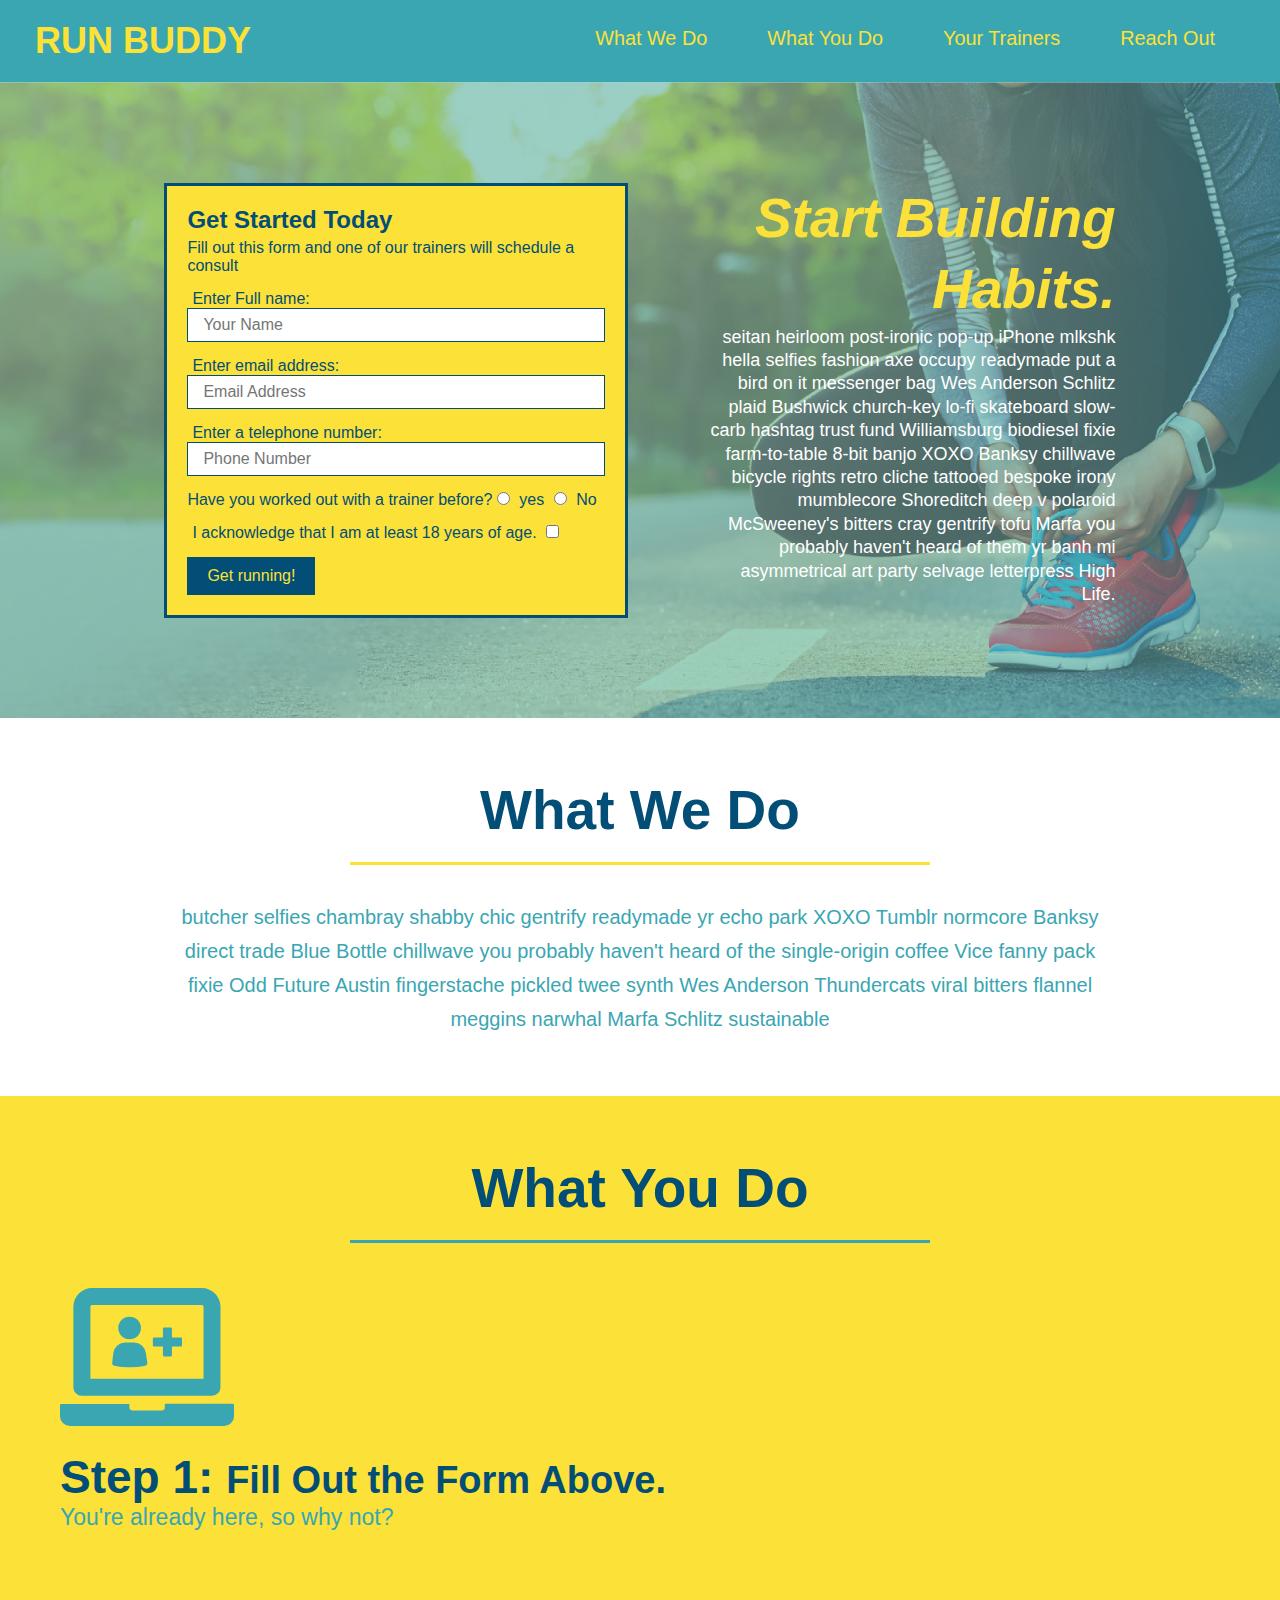
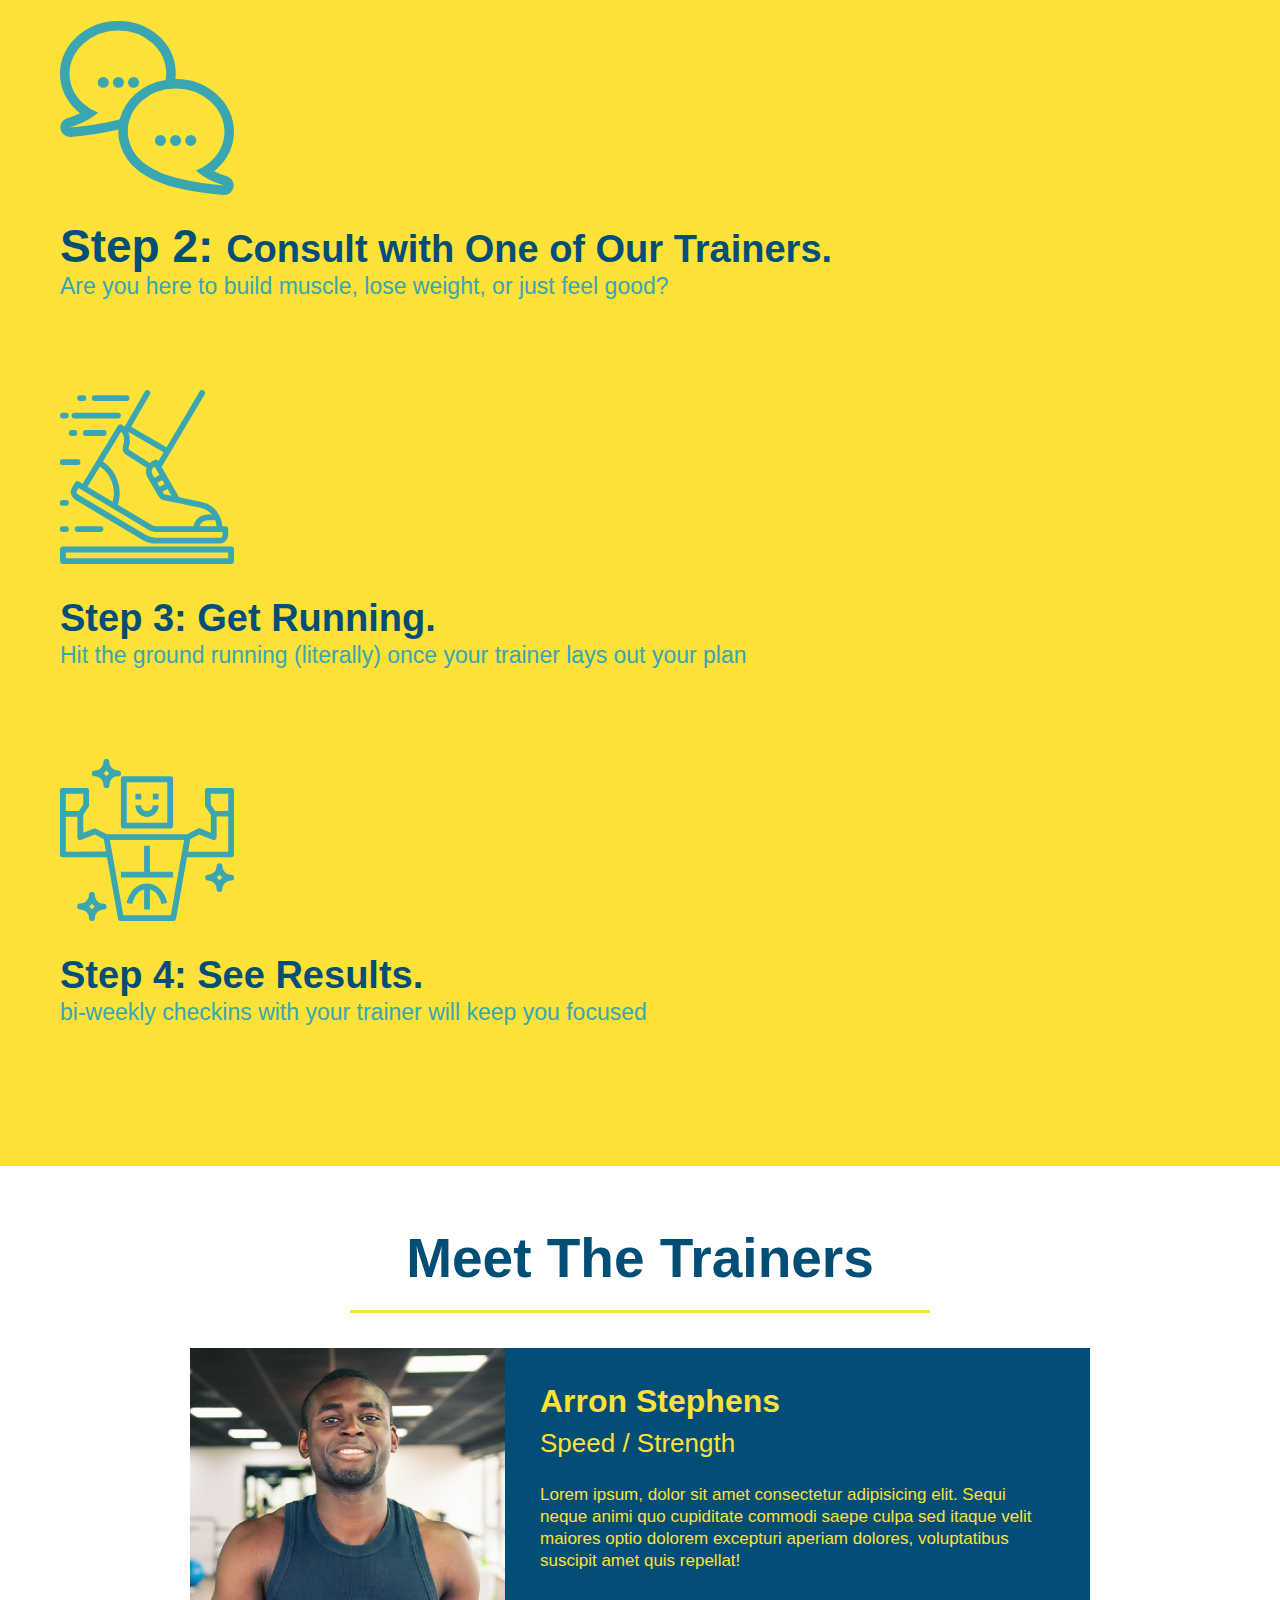
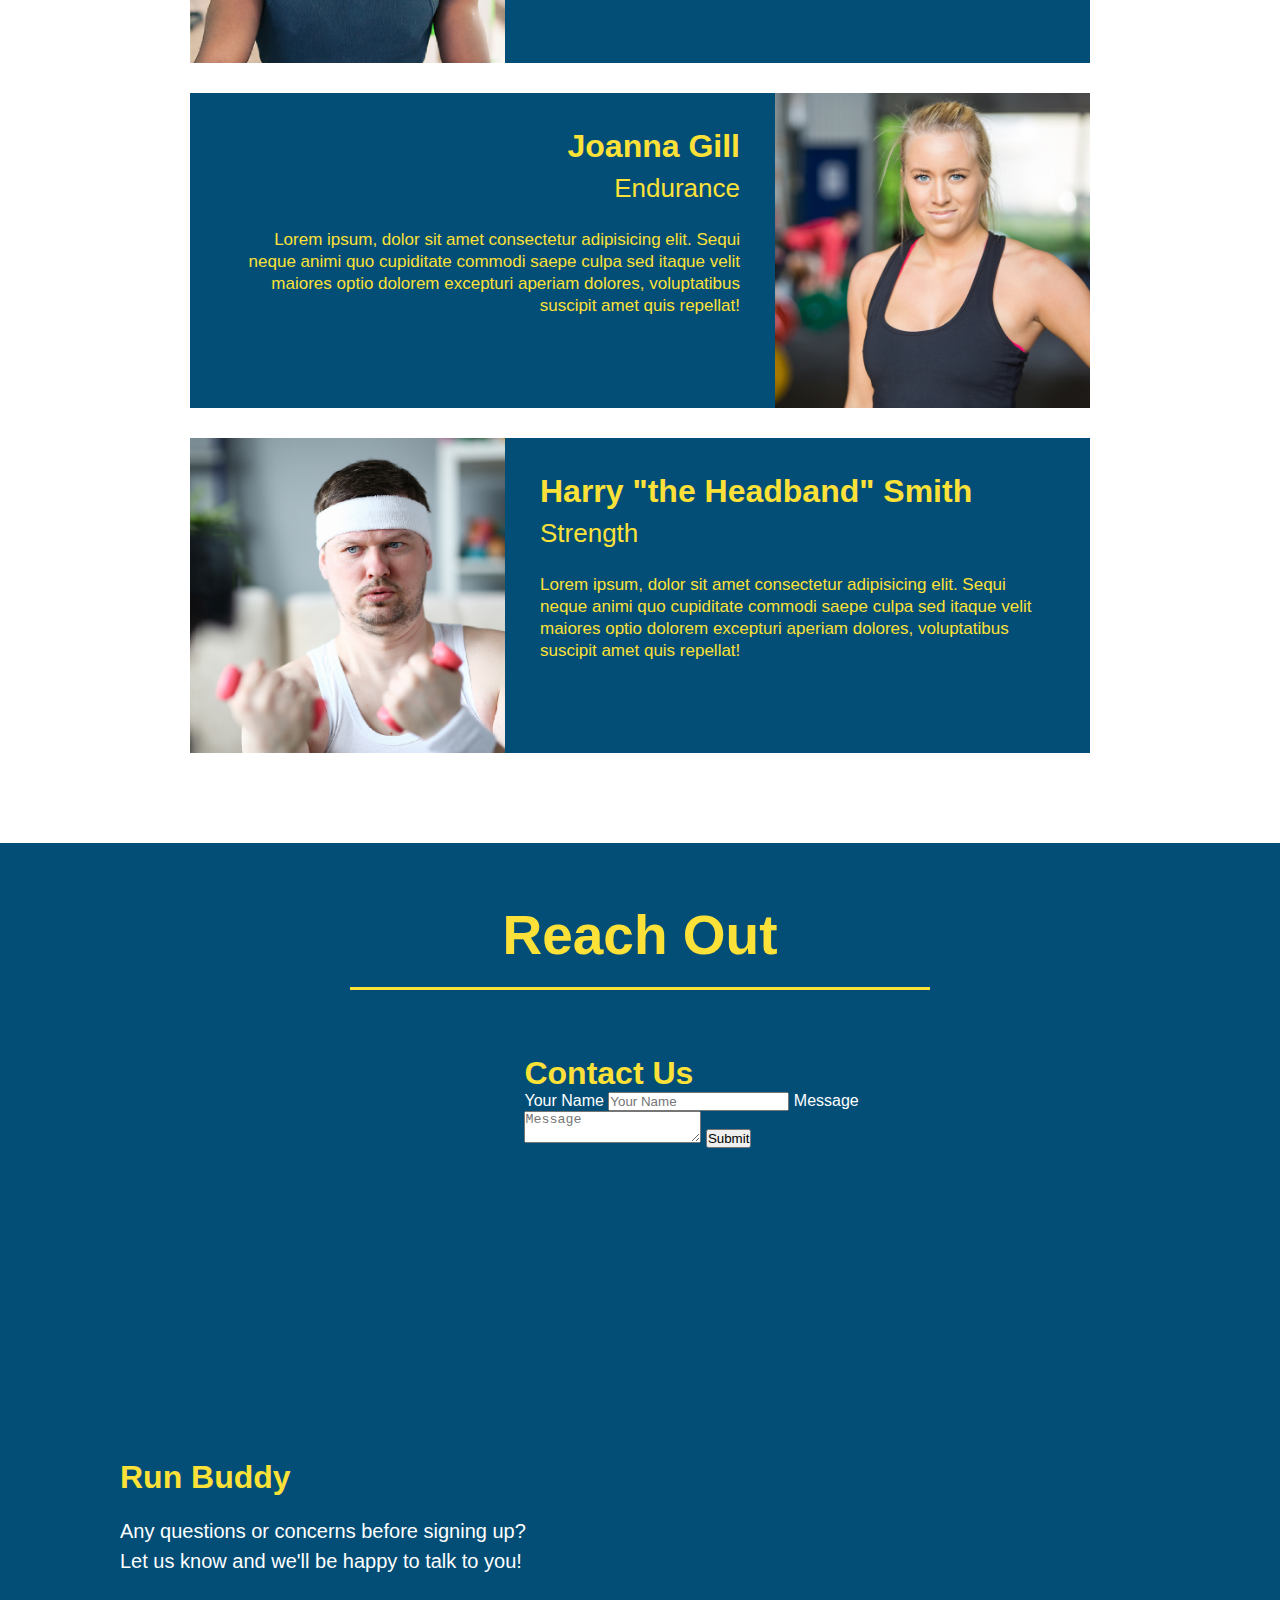
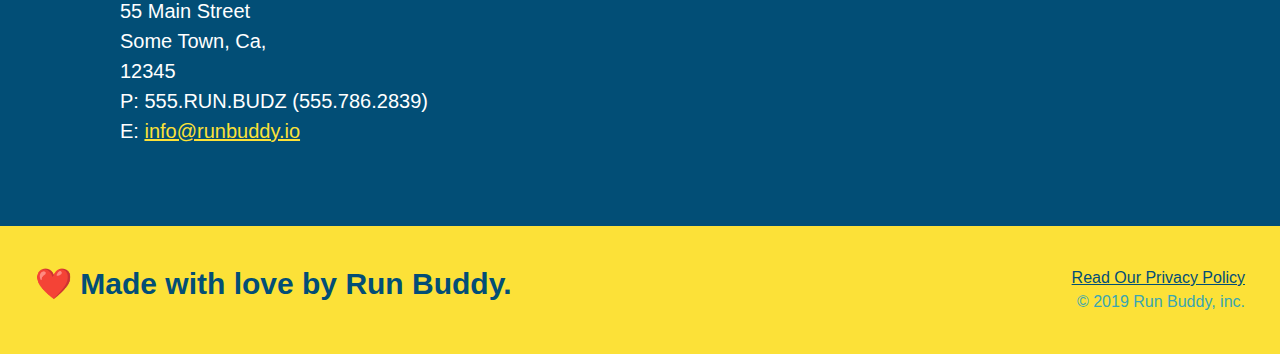
==== index.html @ 33088b0d "add flexbox to hero" ====
<!DOCTYPE html>
<html lang="en">

    <head>
        <meta charset="UTF-8" />
        <title> Run Buddy</title>
        <link rel="stylesheet" href="./assets/css/style.css"/>
    </head>

    <body>
        <!-- navigation -->
        <header>
            <h1>
                <a href="/">
                    RUN BUDDY
                </a>
            </h1>
            <nav>
                <!-- Unordered list element-->
                <ul>
                    <!-- List item element -->
                    <li>
                        <!-- Anchor element -->
                        <a href="#what-we-do">What We Do</a>
                    </li>
                    <li>
                        <a href="#what-you-do">What You Do</a>
                    </li>
                    <li>
                        <a href="#your-trainers">Your Trainers</a>
                    </li>
                    <li>
                        <a href="#reach-out">Reach Out</a>
                    </li>
                </ul>
            </nav>
        </header>

        <!-- hero/jumbtron-->
        <section class="hero">
            <div class="hero-form">
                <h3>Get Started Today</h3> 
                <p>Fill out this form and one of our trainers will schedule a consult</p>
            <form>
                <label for="name">Enter Full name:</label>
                <input type="text" placeholder="Your Name" name="name" id="name" class="form-input">
                <label for="email">Enter email address:</label>
                <input type="text" placeholder="Email Address" name="email" id="email" class="form-input">
                <label for="phone">Enter a telephone number:</label>
                <input type="text" placeholder="Phone Number" name="phone" id="phone" class="form-input">
                <p>
                    Have you worked out with a trainer before?
                    <input type="radio" name="trainer-confirm" id="trainer-yes" />
                    <label for="trainer-yes">yes</label>
                    <input type="radio" name="trainer-confirm" id="trainer-no" />
                    <label for="trainer-no">No</label>
                </p>
                <p>
                    <label for="checkbox">
                        I acknowledge that I am at least 18 years of age.
                    </label>
                    <input type="checkbox" name="age-confirm" id="checkbox"/>
                </p>
                <button type="submit">
                    Get running!
                </button>
            </form>
            </div>
            <div class="hero-cta">
                <h2>Start Building Habits.</h2>
                <p>
                    seitan heirloom post-ironic pop-up iPhone mlkshk hella selfies fashion axe occupy readymade put a bird on it messenger bag Wes Anderson Schlitz plaid Bushwick church-key lo-fi skateboard slow-carb hashtag trust fund Williamsburg biodiesel fixie farm-to-table 8-bit banjo XOXO Banksy chillwave bicycle rights retro cliche tattooed bespoke irony mumblecore Shoreditch deep v polaroid McSweeney's bitters cray gentrify tofu Marfa you probably haven't heard of them yr banh mi asymmetrical art party selvage letterpress High Life.
                </p>
            </div>
        </section>

        <!-- "what We Do" section-->
        <section id="what-we-do" class="intro">
            <div class="flex-row">
                <h2 class="section-title primary-border"> What We Do</h2>
            </div>
            <div class="flex-row">
                <p>
                    butcher selfies chambray shabby chic gentrify readymade yr echo park XOXO Tumblr normcore Banksy direct trade Blue Bottle chillwave you probably haven't heard of the single-origin coffee Vice fanny pack fixie Odd Future Austin fingerstache pickled twee synth Wes Anderson Thundercats viral bitters flannel meggins narwhal Marfa Schlitz sustainable   
                </p>
            </div>
        </section>

        <!-- "what you do" section-->
        <section id="what-you-do" class="steps">
            <h2 class="section-title secondary-border"> What You Do</h2>

            <div>
                <img src="./assets/images/step-1.svg" alt="" />
                <h3>Step 1: <span>Fill Out the Form Above.</span></h3>
                <p>You're already here, so why not?</p>
            </div>

            <div>
                <img src="./assets/images/step-2.svg" alt="" />
                <h3>Step 2: <span>Consult with One of Our Trainers.</span></h3>
                <p>Are you here to build muscle, lose weight, or just feel good?</p>
            </div>

            <div>
                <img src="./assets/images/step-3.svg" alt="" />
                <h3><span>Step 3: Get Running.</span></h3>
                <p>Hit the ground running (literally) once your trainer lays out your plan</p>
            </div>

            <div>
                <img src="./assets/images/step-4.svg" alt="" />
                <h3><span>Step 4: See Results.</span></h3>
                <p>bi-weekly checkins with your trainer will keep you focused</p>
            </div>
        </section>

        <!-- "meet the trainers" section-->
        <section id="your-trainers" class="trainers">
            <h2 class="section-title primary-border">
                Meet The Trainers
            </h2>
            <article class="trainer">
                <img src="./assets/images/trainer-1.jpg" alt="Arron Stephens in his workout clothes, ready to pump iron" />
                <div class="trainer-bio text-left">
                    <h3>Arron Stephens</h3>
                    <H4>Speed / Strength</H4>
                    <p>
                        Lorem ipsum, dolor sit amet consectetur adipisicing elit. Sequi neque animi quo cupiditate commodi saepe culpa sed
      itaque velit maiores optio dolorem excepturi aperiam dolores, voluptatibus suscipit amet quis repellat!
                    </p>
                </div>
            </article>

            <!-- second trainer bio-->
            <article class="trainer">
                <div class="trainer-bio text-right">
                    <h3>Joanna Gill</h3>
                    <H4>Endurance</H4>
                    <p>
                        Lorem ipsum, dolor sit amet consectetur adipisicing elit. Sequi neque animi quo cupiditate commodi saepe culpa sed
      itaque velit maiores optio dolorem excepturi aperiam dolores, voluptatibus suscipit amet quis repellat!
                    </p>
                </div>
                <img src="./assets/images/trainer-2.jpg" alt="Joanna Gill cooling off after a workout" />
            </article>

            <!-- third trainer bio -->
            <article class="trainer">
                <img src="./assets/images/trainer-3.jpg" alt="Harry Smith wearing a headband and lifting comically small pink weights" />
                <div class="trainer-bio text-left">
                    <h3>Harry "the Headband" Smith</h3>
                    <H4>Strength</H4>
                    <p>
                        Lorem ipsum, dolor sit amet consectetur adipisicing elit. Sequi neque animi quo cupiditate commodi saepe culpa sed
      itaque velit maiores optio dolorem excepturi aperiam dolores, voluptatibus suscipit amet quis repellat!
                    </p>
                </div>
            </article>
        </section>

        <!-- "reach out" section-->
        <section id="reach-out" class="contact">
            <h2 class="section-title secondary border">Reach Out</h2>
            <div class="contact-info">
                <iframe 
                    src="https://www.google.com/maps/embed?pb=!1m18!1m12!1m3!1d3332.2972657744453!2d-111.76237388479584!3d33.36330446116696!2m3!1f0!2f0!3f0!3m2!1i1024!2i768!4f13.1!3m3!1m2!1s0x872baed2a103e3f1%3A0xac8b31c420912880!2s736%20N%20Slate%20St%2C%20Gilbert%2C%20AZ%2085234!5e0!3m2!1sen!2sus!4v1643574663527!5m2!1sen!2sus" 
                    style="border:0;" 
                    allowfullscreen="" 
                    loading="lazy">
                </iframe>
                <div class="contact-form">
                    <h3>Contact Us</h3>
                    <form>
                        <label for="contact-name">Your Name</label>
                        <input type="text" id="contact-name" placeholder="Your Name" />

                        <label for="contact-message">Message</label>
                        <textarea id="contact-message" placeholder="Message"></textarea>

                        <button type="submit">Submit</button>
                    </form>
                </div>
                <div>
                    <h3>Run Buddy</h3>
                    <p>
                        Any questions or concerns before signing up?
                        <br />
                        Let us know and we'll be happy to talk to you!
                    </p>
                    <address>
                        55 Main Street <br/>
                        Some Town, Ca, <br/>
                        12345 <br/>
                        P: 555.RUN.BUDZ (555.786.2839)<br />
                        E: <a href="mailto:info@runbuddy.io">info@runbuddy.io</a>
                    </address>
                </div>
            </div> 
        </section>

        <!-- footer -->
        <footer>
            <h2>❤️ Made with love by Run Buddy.</h2>
            <div>
                <a href="#">Read Our Privacy Policy</a><br/>
                &copy; 2019 Run Buddy, inc.
            </div>
        </footer>
    
    </body>
</html>
---- assets/css/style.css ----
* {
    margin: 0;
    padding: 0;
    box-sizing: border-box;
}

body {
    color: #39a6b2;
    font-family: Helvetica, Arial, sans-serif;
}

header {
    padding: 20px 35px;
    background-color: #39a6b2;
    display: flex;
    justify-content: space-between;
    flex-wrap: wrap;
}

header h1 {
    font-weight: bold;
    font-size: 36px;
    color: #fce138;
    margin: 0;
}

header a {
    text-decoration: none;
    color: #fce138;
}

header nav {
    margin: 7px 0;
}

header nav ul {
    display: flex;
    flex-wrap: wrap;
    justify-content: space-between;
    align-items: center;
    list-style: none;
}

header nav ul li a {
    margin: 0 30px;
    font-weight: lighter;
    font-size: 1.55vw;
}

footer {
    background: #fce138;
    width: 100%;
    padding: 40px 35px;
    display: flex;
    justify-content: space-between;
    flex-wrap: wrap;
}

footer h2 {
    color: #024e76;
    font-size: 30px;
    margin: 0;
}

footer div {
    line-height: 1.5;
    text-align: right;
}

footer a{
    color: #024e76;
}

section {
    padding: 60px;
}

/* Hero Style Start */
.hero {
    background-image: url("../images/hero-bg.jpg");
    background-size: cover;
    background-position: center;
    display: flex;
    justify-content: center;
    flex-wrap: wrap;
}
/* Hero Style End */

.hero-cta {
    width: 35%;
    text-align: right;
    margin: 3.5%;
    color: #fff;
    font-size: 18px;
    line-height: 1.3;
}

.hero-cta h2 {
    font-style: italic;
    font-size: 55px;
    color: #fce138;
}

.hero-form {
    border: 3px solid #024e76;
    background-color: #fce138;
    padding: 20px;
    color: #024e76;
    width: 40%;
    margin: 3.5%;
}

.hero-form h3 {
    font-size: 24px;
    margin: 0;
}

.hero-form p {
    margin: 5px 0 15px 0;
}

.form-input {
    border: 1px solid #024e76;
    display: block;
    padding: 7px 15px;
    font-size: 16px;
    color: #024e76;
    width: 100%;
    margin-bottom: 15px;
}

.hero-form label {
    margin: 0 5px;
}

.hero-form button {
    color: #fce138;
    background-color: #024e76;
    border: none;
    padding: 10px 20px;
    font-size: 16px;
}
/* hero styles end */

.intro p {
    line-height: 1.7;
    color: #39a6b2;
    width: 80%;
    font-size: 20px;
    margin: 0 auto;
    text-align: center;
}

.steps {
    background: #fce138;
}

.section-title {
    font-size: 55px;
    color: #024e76;
    border-bottom: 3px solid;
    padding-bottom: 20px;
    text-align: center;
    margin: 0 auto 35px auto;
    width: 50%;
}

.primary-border {
    border-color: #fce138;
}

.secondary-border {
    border-color: #39a6b2;
}

.steps div {
    margin-bottom: 80px;
}

.steps img {
    width: 15%;
    margin: 10px 0;
}

.steps h3 {
    color: #024e76;
    font-size: 46px;
    margin-top: 10px;
}

.steps p {
    color: #39a6b2;
    font-size: 23px;
}

.steps span {
    font-size: 38px;
}

.trainer {
    width: 900px;
    margin: 0 auto 30px auto;
    background: #024e76;
    color: #fce138;
    overflow: auto;
}

.trainer img {
    width: 35%;
    float: left;
}

.trainer-bio {
    padding: 35px;
    float: left;
    width: 65%;
}

.text-left {
    text-align: left;
}

.text-right {
    text-align: right;
}

.trainer-bio h3 {
    font-size: 32px;
    margin-bottom: 8px;
}

.trainer-bio h4 {
    font-weight: lighter;
    font-size: 26px;
    margin-bottom: 25px;
}

.trainer-bio p {
    font-size: 17px;
    line-height: 1.3;
}

/* Reach out styles start */
.contact {
    background: #024e76;
}

.contact h2 {
    color: #fce138;
}

.contact-info iframe {
    width: 400px;
    height: 400px;
}

.contact-info div {
    width: 410px;
    display: inline-block;
    vertical-align: top;
    text-align: left;
    margin: 30px 0 0 60px;
    color: white;
}

.contact-info h3 {
    color: #fce138;
    font-size: 32px;
}

.contact-info p,
.contact-info address {
    margin: 20px 0;
    line-height: 1.5;
    font-size: 20px;
    font-style: normal;
}

.contact-info a {
    color: #fce138;
}
/* reach out styles end */

.flex-row {
    display: flex;
}
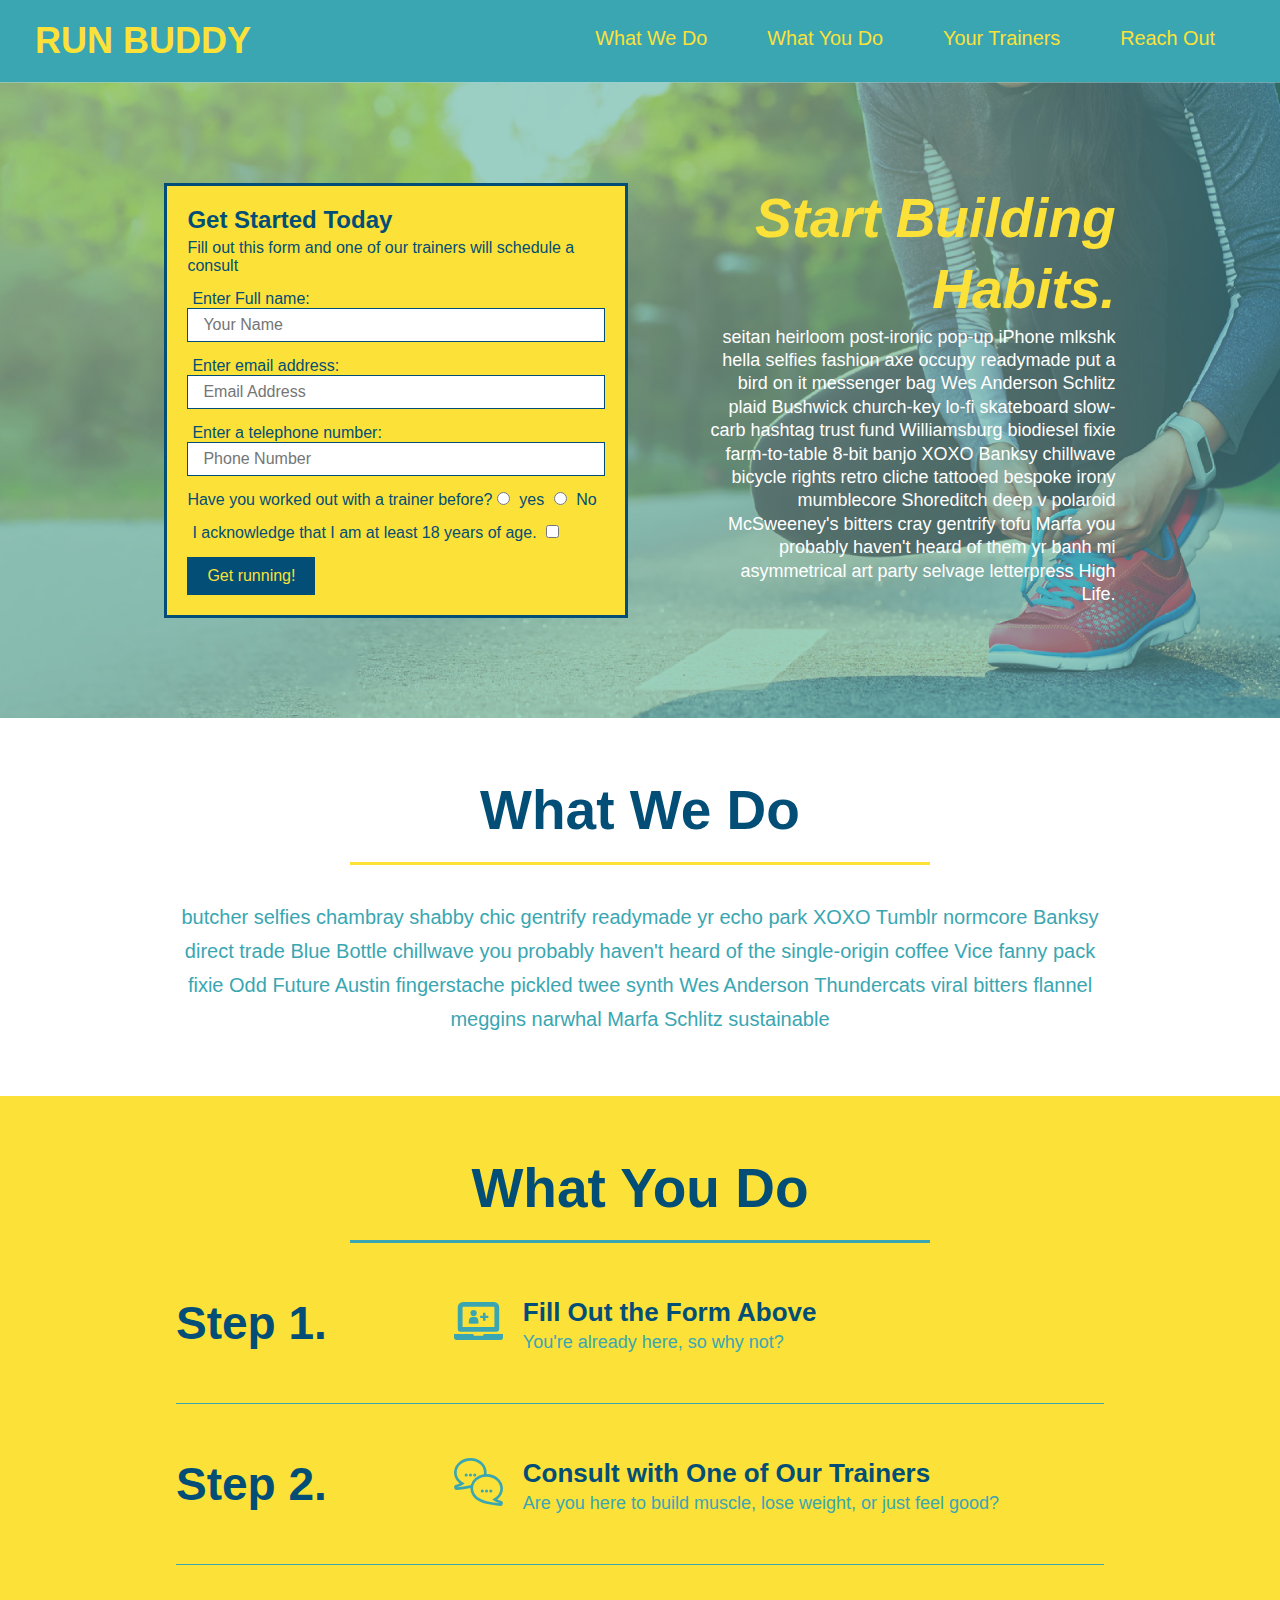
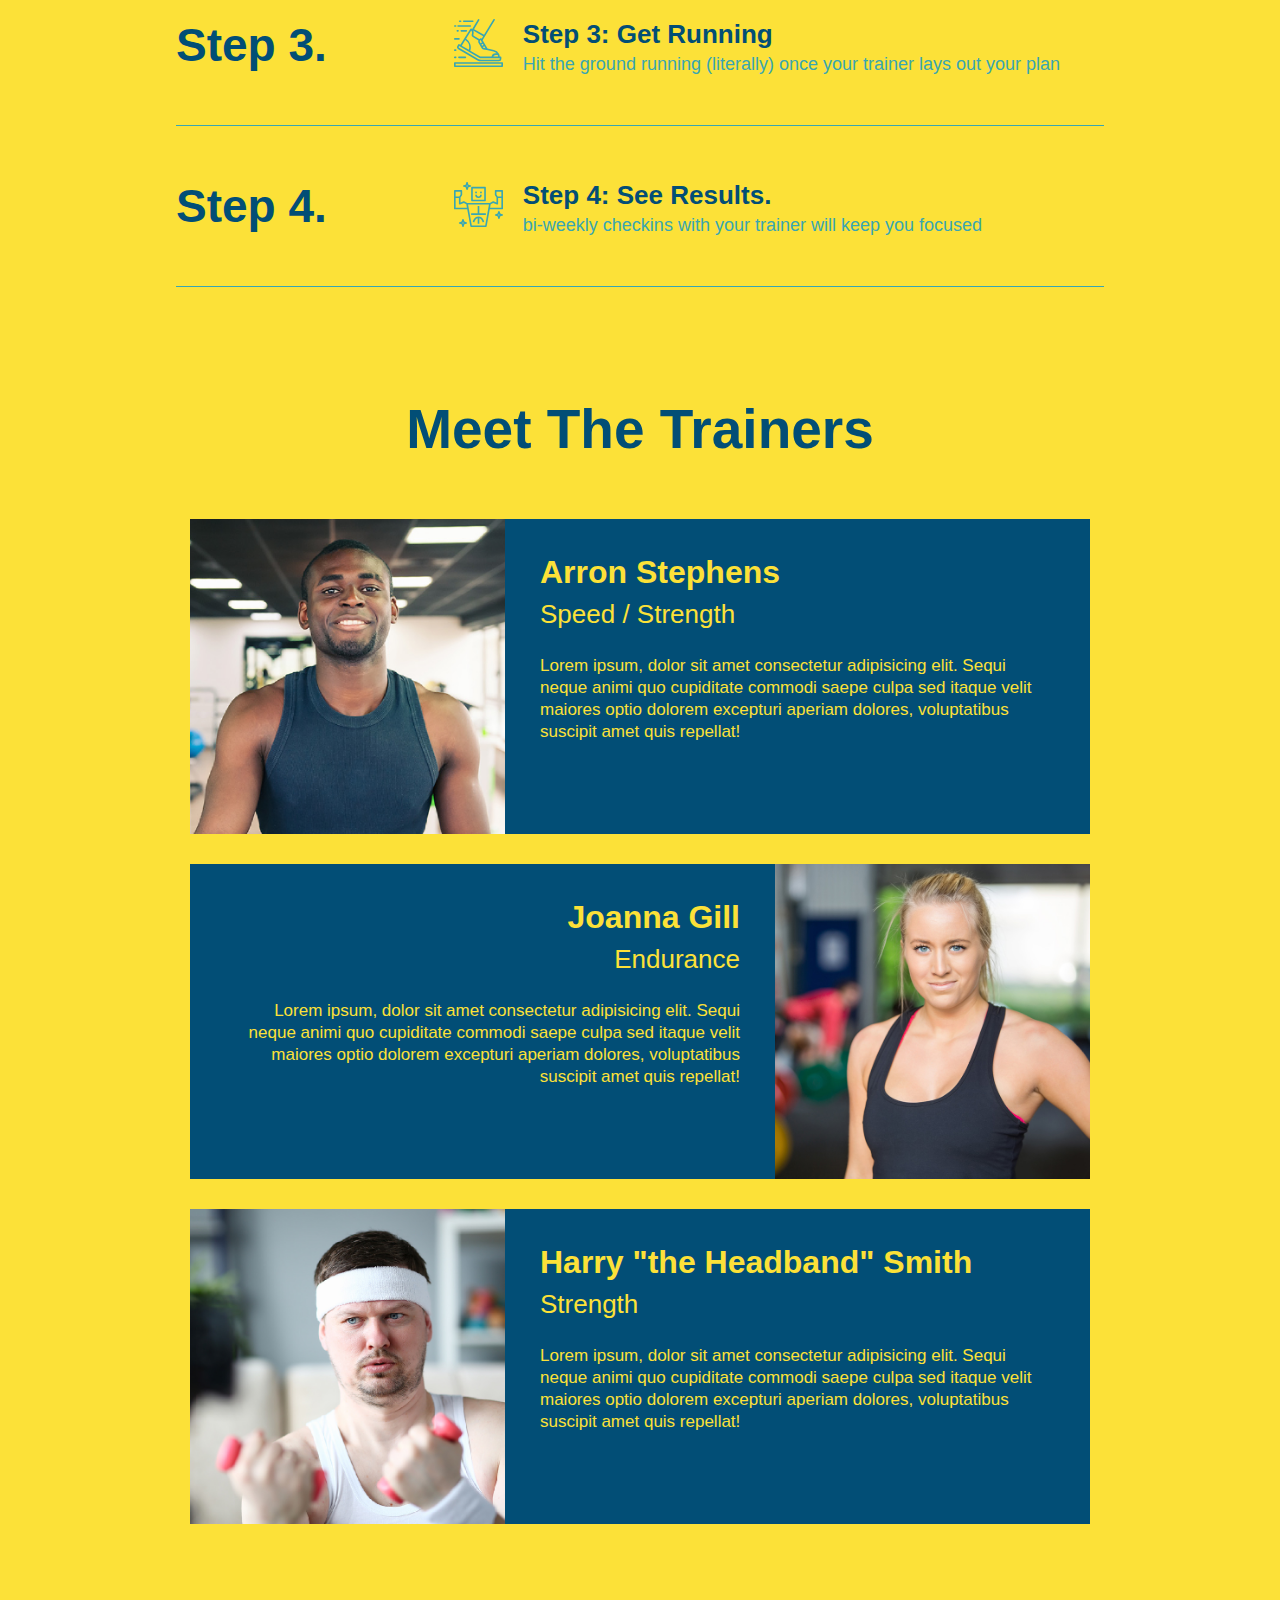
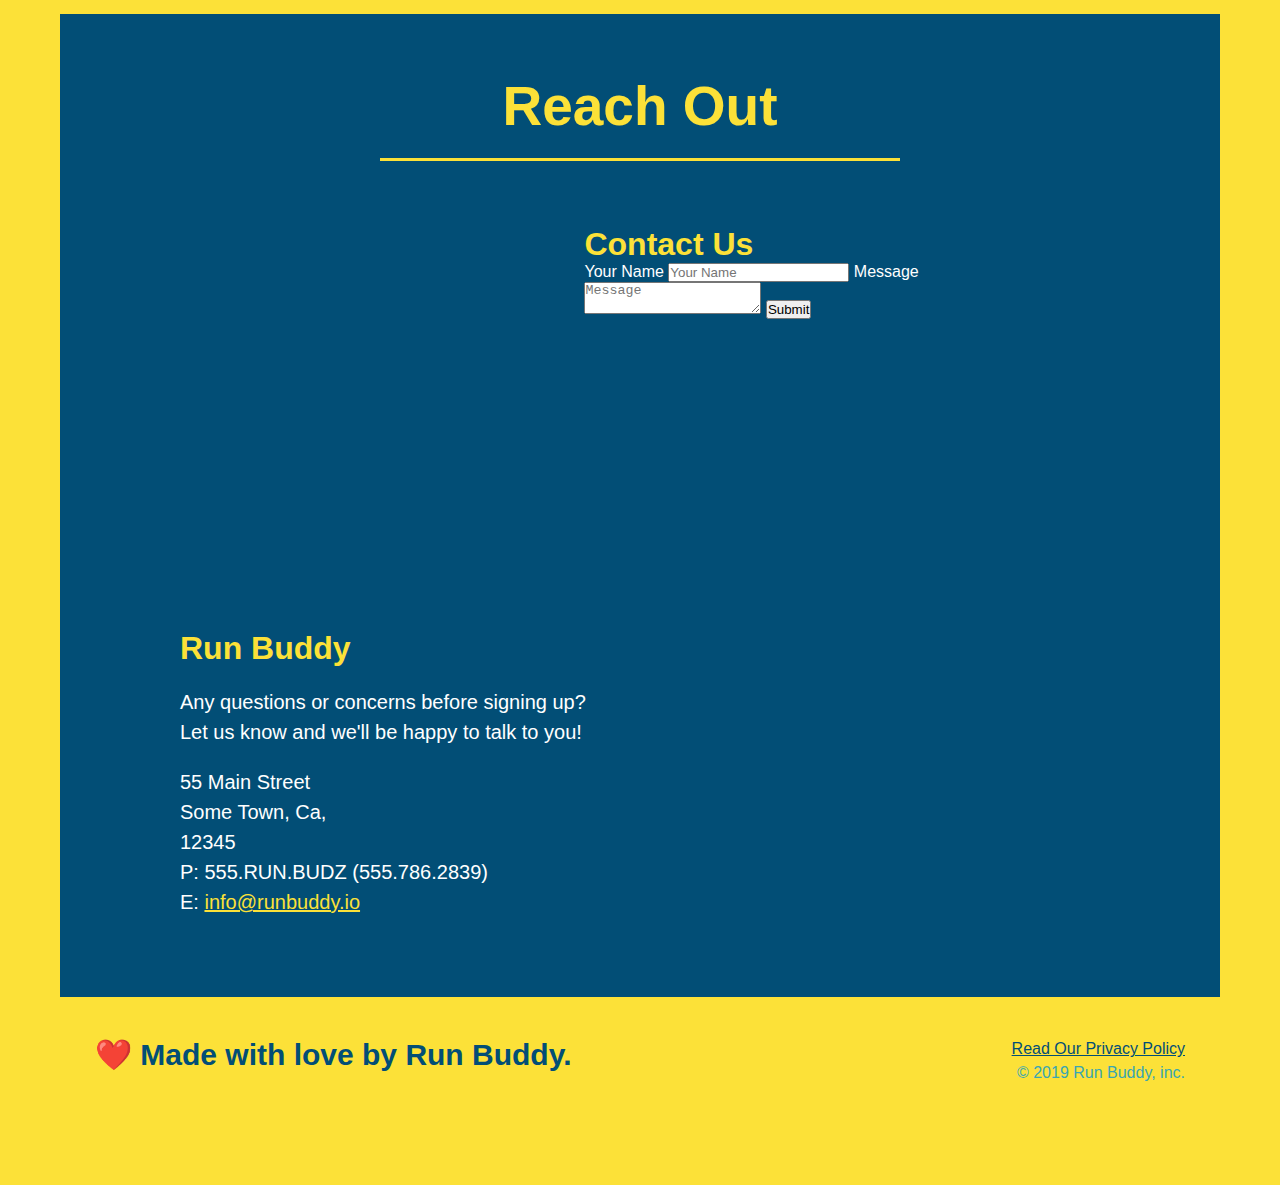
==== commit b80f2adb: "add flexbox to the steps" ====
--- a/index.html
+++ b/index.html
@@ -90,30 +90,57 @@
         <section id="what-you-do" class="steps">
             <h2 class="section-title secondary-border"> What You Do</h2>
 
-            <div>
-                <img src="./assets/images/step-1.svg" alt="" />
-                <h3>Step 1: <span>Fill Out the Form Above.</span></h3>
-                <p>You're already here, so why not?</p>
-            </div>
-
-            <div>
-                <img src="./assets/images/step-2.svg" alt="" />
-                <h3>Step 2: <span>Consult with One of Our Trainers.</span></h3>
-                <p>Are you here to build muscle, lose weight, or just feel good?</p>
-            </div>
-
-            <div>
-                <img src="./assets/images/step-3.svg" alt="" />
-                <h3><span>Step 3: Get Running.</span></h3>
-                <p>Hit the ground running (literally) once your trainer lays out your plan</p>
-            </div>
-
-            <div>
-                <img src="./assets/images/step-4.svg" alt="" />
-                <h3><span>Step 4: See Results.</span></h3>
-                <p>bi-weekly checkins with your trainer will keep you focused</p>
-            </div>
-        </section>
+            <div class="step">
+                <h3>Step 1.</h3>
+                <div class="step-info">
+                    <div class="step-img">
+                        <img src="./assets/images/step-1.svg" alt="" />
+                    </div>
+                    <div class="step-text">
+                        <h4>Fill Out the Form Above</h4>
+                        <p>You're already here, so why not?</p>
+                    </div>
+                </div>
+            </div>    
+
+            <div class="step">
+                <h3>Step 2.</h3>
+                <div class="step-info">
+                    <div class="step-img">
+                        <img src="./assets/images/step-2.svg" alt="" />
+                    </div>
+                    <div class="step-text">
+                        <h4>Consult with One of Our Trainers</h4>
+                        <p>Are you here to build muscle, lose weight, or just feel good?</p>
+                    </div>
+                </div>
+            </div> 
+
+            <div class="step">
+                <h3>Step 3.</h3>
+                <div class="step-info">
+                    <div class="step-img">
+                        <img src="./assets/images/step-3.svg" alt="" />
+                    </div>
+                    <div class="step-text">
+                        <h4>Step 3: Get Running</h4>
+                        <p>Hit the ground running (literally) once your trainer lays out your plan</p>
+                    </div>
+                </div>
+            </div> 
+
+            <div class="step">
+                <h3>Step 4.</h3>
+                <div class="step-info">
+                    <div class="step-img">
+                        <img src="./assets/images/step-4.svg" alt="" />
+                    </div>
+                    <div class="step-text">
+                        <h4>Step 4: See Results.</h4>
+                        <p>bi-weekly checkins with your trainer will keep you focused</p>
+                    </div>
+                </div>
+            </div> 
 
         <!-- "meet the trainers" section-->
         <section id="your-trainers" class="trainers">
--- a/assets/css/style.css
+++ b/assets/css/style.css
@@ -173,28 +173,52 @@
     border-color: #39a6b2;
 }
 
-.steps div {
-    margin-bottom: 80px;
-}
-
-.steps img {
-    width: 15%;
-    margin: 10px 0;
-}
-
-.steps h3 {
+.step h3 {
     color: #024e76;
     font-size: 46px;
-    margin-top: 10px;
-}
-
-.steps p {
+    flex: 1 30%;
+}
+
+.step {
+    margin: 50px auto;
+    padding-bottom: 50px;
+    width: 80%;
+    border-bottom: 1px solid #39a6b2;
+    display: flex; 
+    flex-wrap: wrap;
+    align-items: center;
+    justify-content: space-between;
+}
+
+.step-info {
+    flex: 2 70%;
+    display: flex;
+    flex: wrap;
+    align-items: center;
+}
+
+.step-img {
+    flex: 1 12;
+    margin-right: 20px;
+}
+
+.step-text {
+    flex: 12;
+}
+
+.step-img img {
+    max-width: 100%;
+}
+
+.step-text p {
     color: #39a6b2;
-    font-size: 23px;
-}
-
-.steps span {
-    font-size: 38px;
+    font-size: 18px;
+}
+
+.step-text h4 {
+    font-size: 26px;
+    line-height: 1.5;
+    color: #024e76;
 }
 
 .trainer {
@@ -222,6 +246,10 @@
 
 .text-right {
     text-align: right;
+}
+
+.flex-row {
+    display: flex;
 }
 
 .trainer-bio h3 {
@@ -281,6 +309,3 @@
 }
 /* reach out styles end */
 
-.flex-row {
-    display: flex;
-}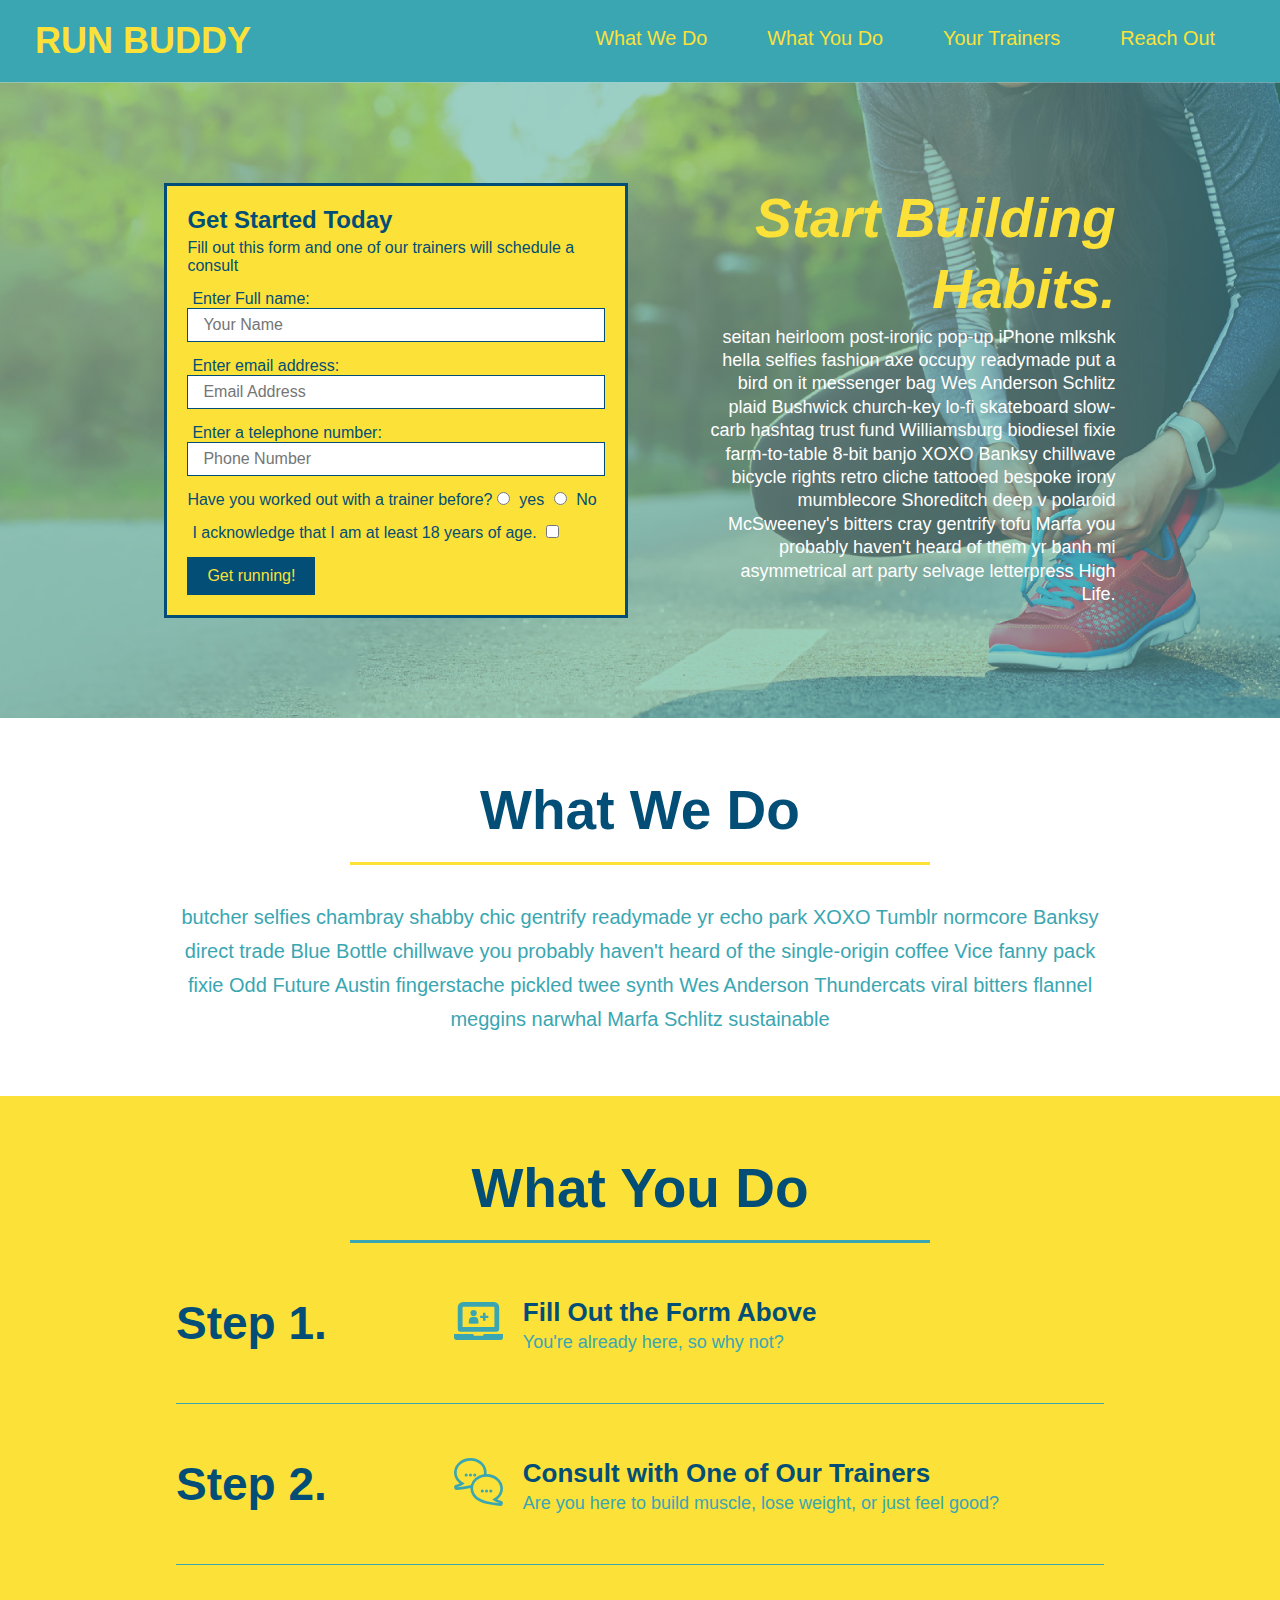
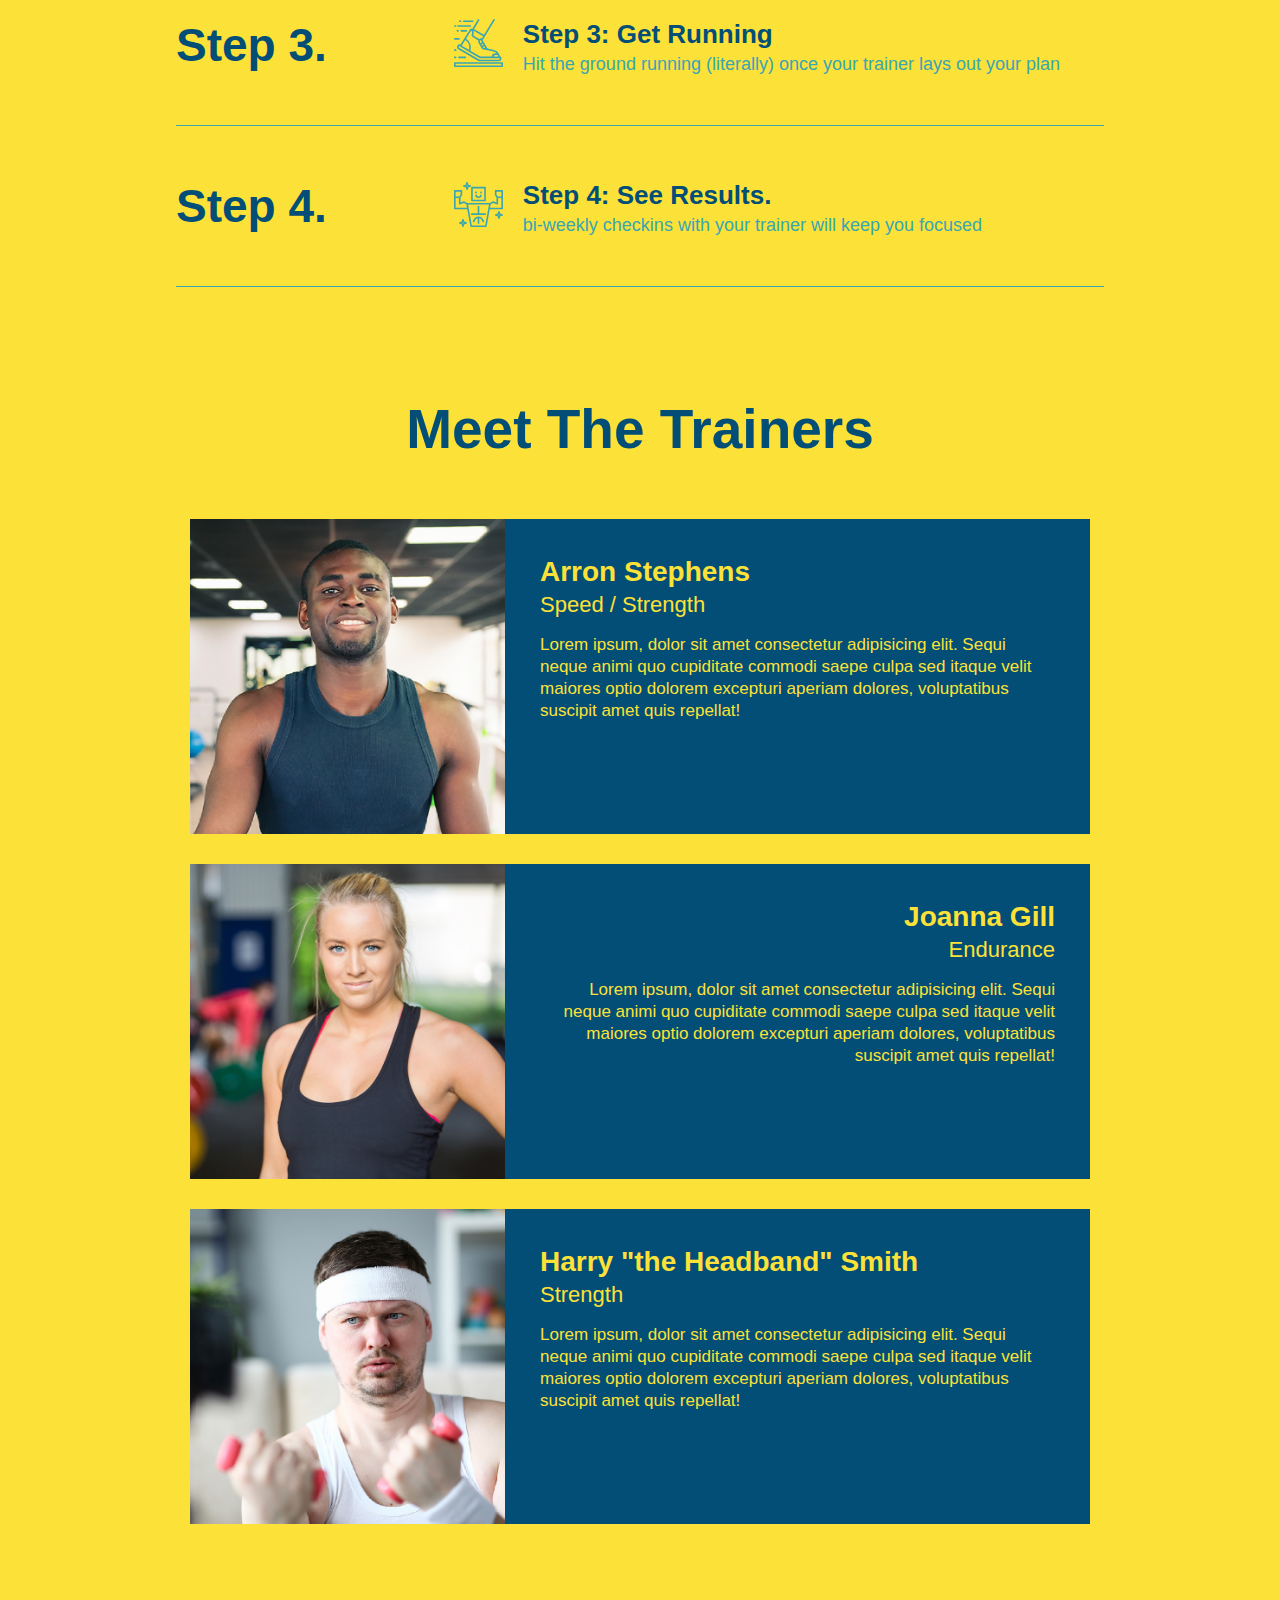
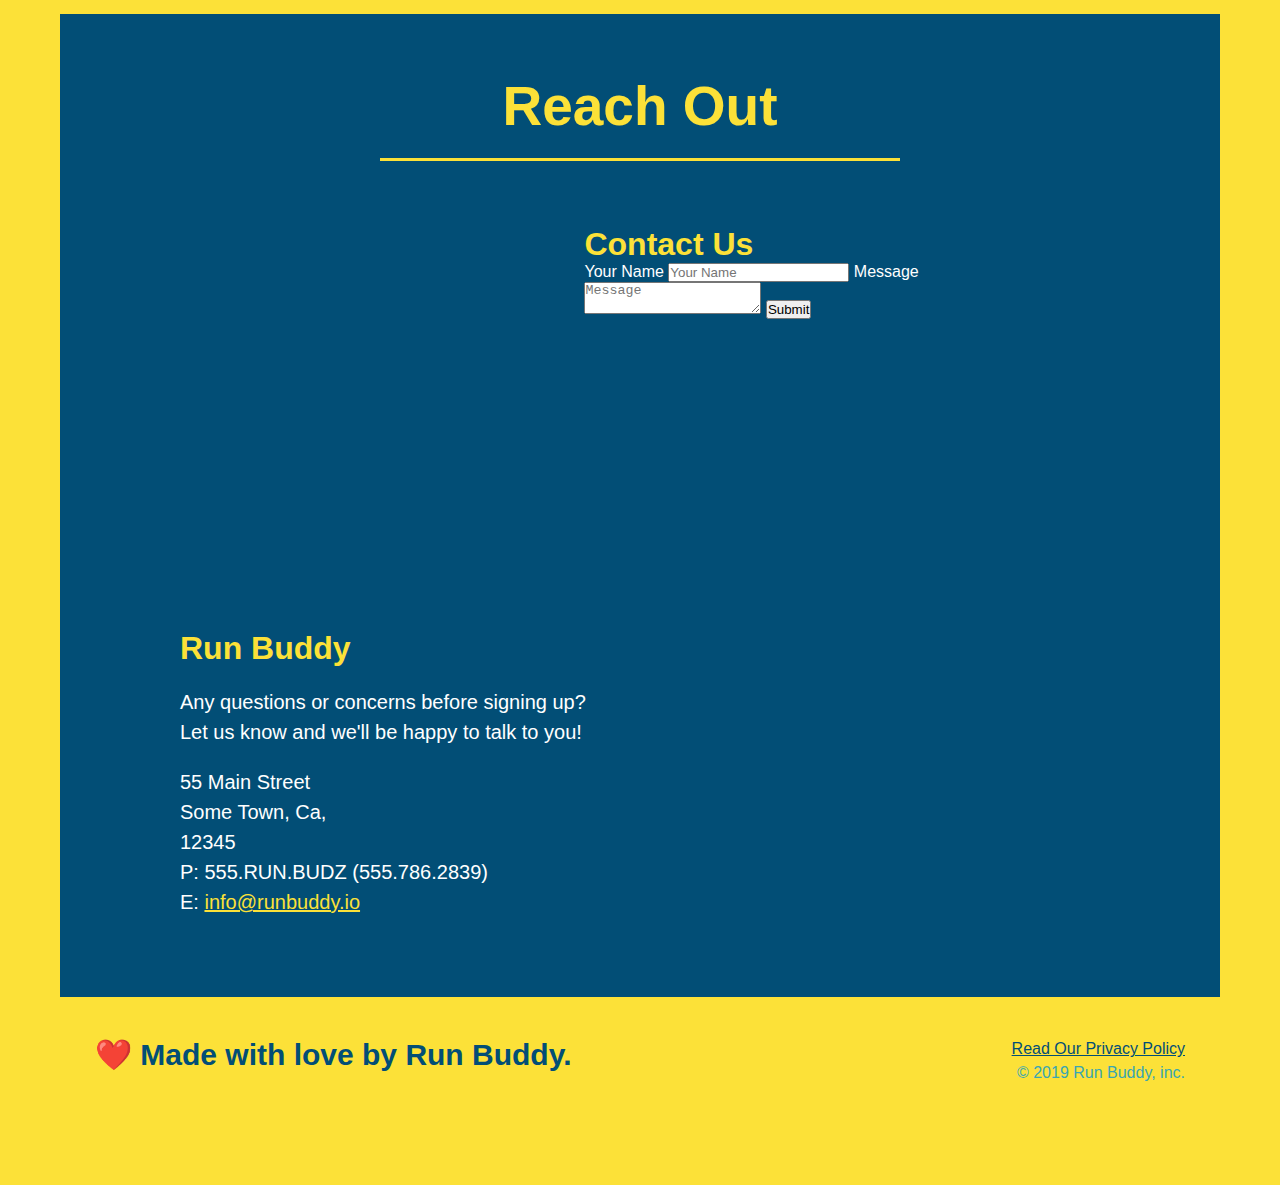
==== commit 205f72de: "add flexbox to the steps" ====
--- a/index.html
+++ b/index.html
@@ -161,6 +161,7 @@
 
             <!-- second trainer bio-->
             <article class="trainer">
+                <img src="./assets/images/trainer-2.jpg" alt="Joanna Gill cooling off after a workout" />
                 <div class="trainer-bio text-right">
                     <h3>Joanna Gill</h3>
                     <H4>Endurance</H4>
@@ -169,7 +170,6 @@
       itaque velit maiores optio dolorem excepturi aperiam dolores, voluptatibus suscipit amet quis repellat!
                     </p>
                 </div>
-                <img src="./assets/images/trainer-2.jpg" alt="Joanna Gill cooling off after a workout" />
             </article>
 
             <!-- third trainer bio -->
--- a/assets/css/style.css
+++ b/assets/css/style.css
@@ -238,6 +238,7 @@
     padding: 35px;
     float: left;
     width: 65%;
+    line-height: 1.3;
 }
 
 .text-left {
@@ -253,19 +254,17 @@
 }
 
 .trainer-bio h3 {
-    font-size: 32px;
-    margin-bottom: 8px;
+    font-size: 28px;
 }
 
 .trainer-bio h4 {
     font-weight: lighter;
-    font-size: 26px;
-    margin-bottom: 25px;
+    font-size: 22px;
+    margin-bottom: 15px;
 }
 
 .trainer-bio p {
     font-size: 17px;
-    line-height: 1.3;
 }
 
 /* Reach out styles start */
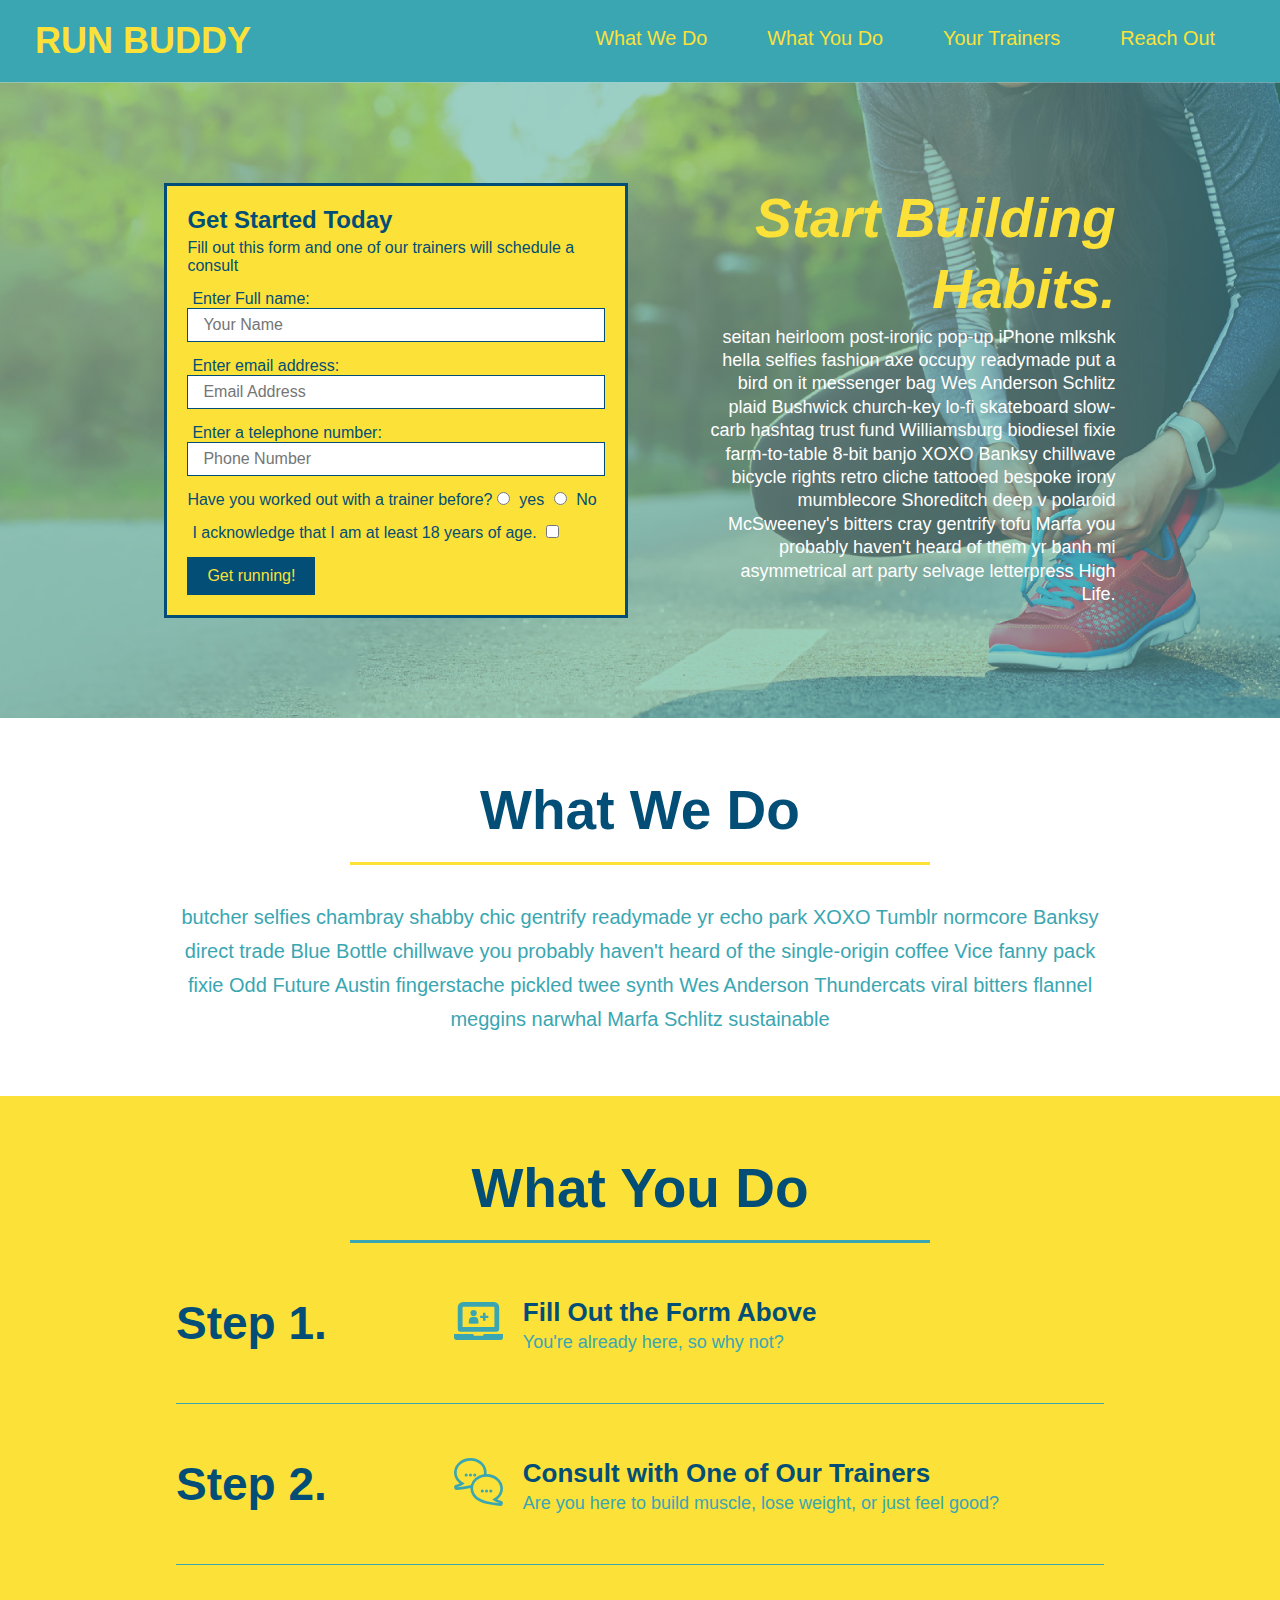
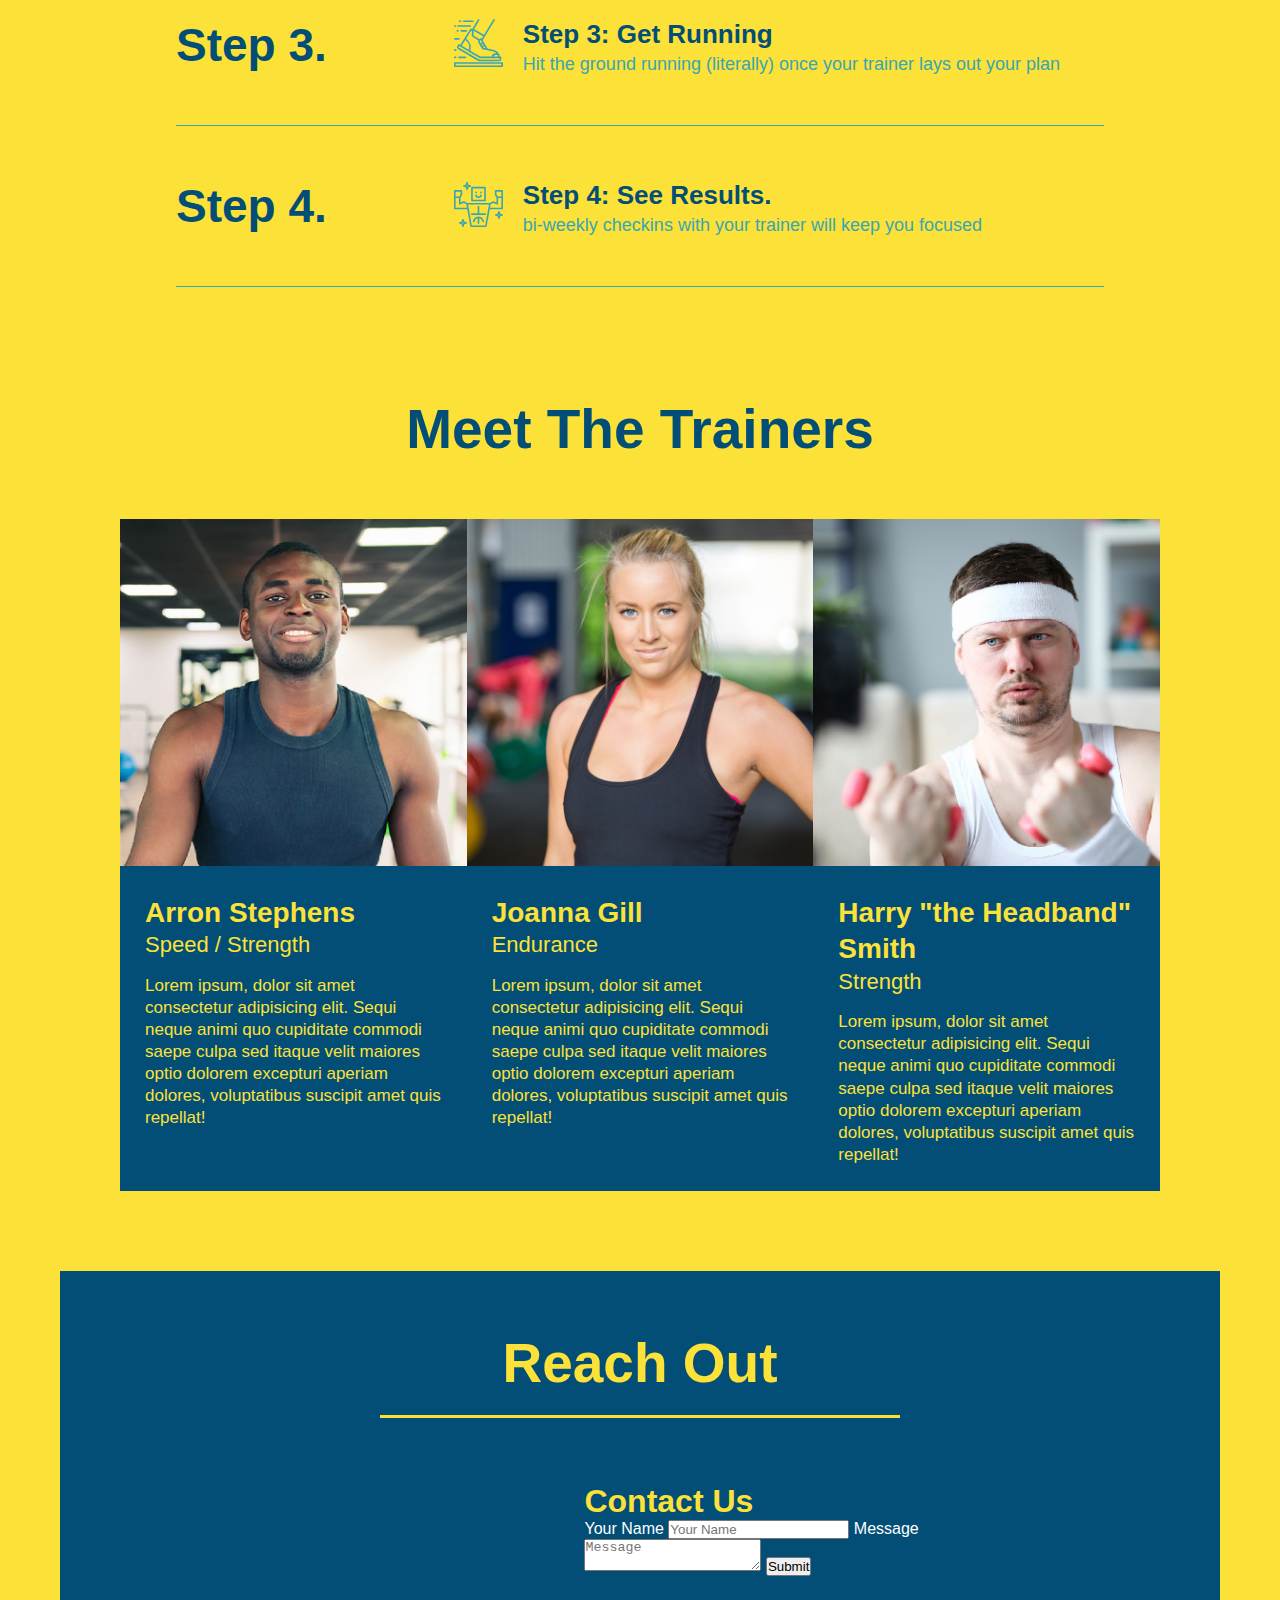
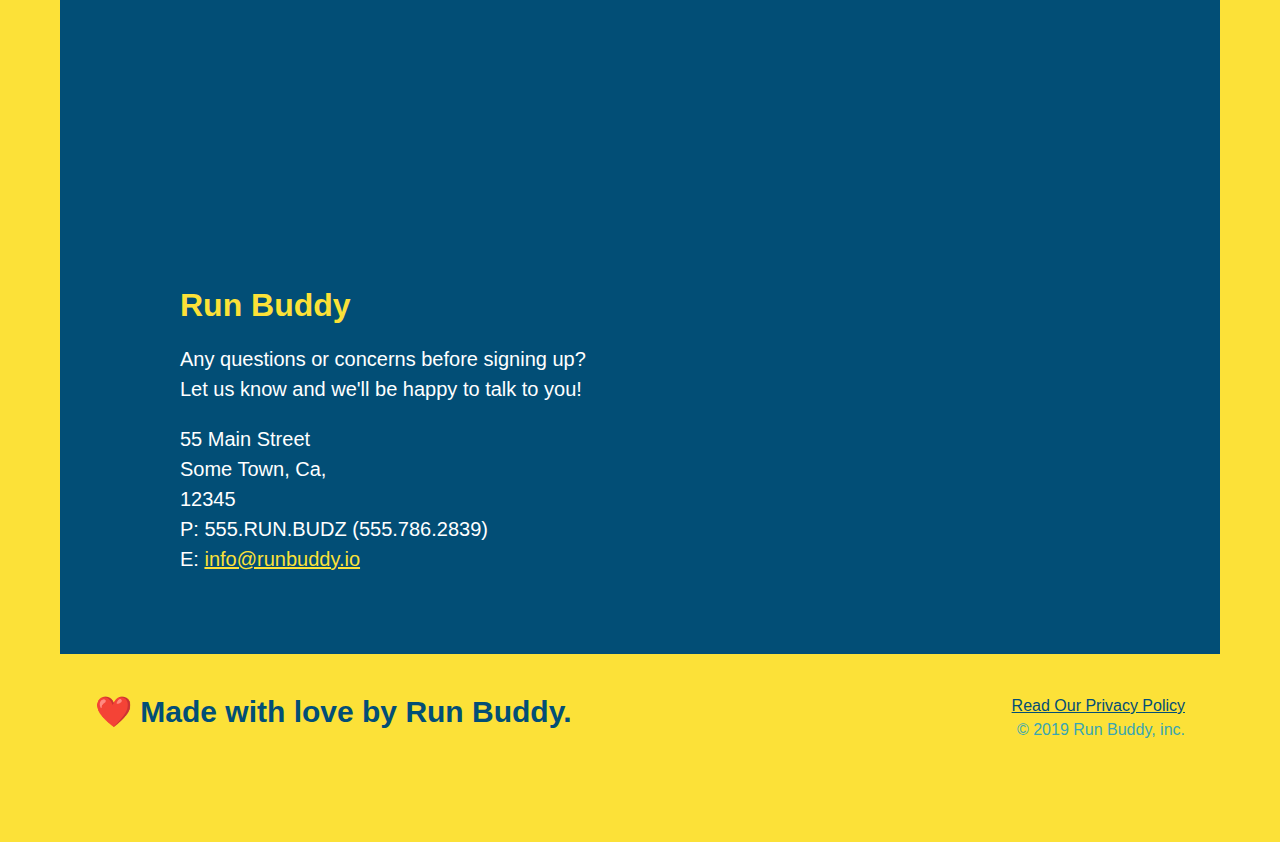
==== commit 00dcde1f: "add flexbox to the trainers" ====
--- a/index.html
+++ b/index.html
@@ -143,15 +143,16 @@
             </div> 
 
         <!-- "meet the trainers" section-->
-        <section id="your-trainers" class="trainers">
+        <section id="your-trainers">
             <h2 class="section-title primary-border">
                 Meet The Trainers
             </h2>
+            <div class="trainers">
             <article class="trainer">
                 <img src="./assets/images/trainer-1.jpg" alt="Arron Stephens in his workout clothes, ready to pump iron" />
-                <div class="trainer-bio text-left">
+                <div class="trainer-bio">
                     <h3>Arron Stephens</h3>
-                    <H4>Speed / Strength</H4>
+                    <h4>Speed / Strength</h4>
                     <p>
                         Lorem ipsum, dolor sit amet consectetur adipisicing elit. Sequi neque animi quo cupiditate commodi saepe culpa sed
       itaque velit maiores optio dolorem excepturi aperiam dolores, voluptatibus suscipit amet quis repellat!
@@ -162,9 +163,9 @@
             <!-- second trainer bio-->
             <article class="trainer">
                 <img src="./assets/images/trainer-2.jpg" alt="Joanna Gill cooling off after a workout" />
-                <div class="trainer-bio text-right">
+                <div class="trainer-bio">
                     <h3>Joanna Gill</h3>
-                    <H4>Endurance</H4>
+                    <h4>Endurance</h4>
                     <p>
                         Lorem ipsum, dolor sit amet consectetur adipisicing elit. Sequi neque animi quo cupiditate commodi saepe culpa sed
       itaque velit maiores optio dolorem excepturi aperiam dolores, voluptatibus suscipit amet quis repellat!
@@ -175,15 +176,16 @@
             <!-- third trainer bio -->
             <article class="trainer">
                 <img src="./assets/images/trainer-3.jpg" alt="Harry Smith wearing a headband and lifting comically small pink weights" />
-                <div class="trainer-bio text-left">
+                <div class="trainer-bio">
                     <h3>Harry "the Headband" Smith</h3>
-                    <H4>Strength</H4>
+                    <h4>Strength</h4>
                     <p>
                         Lorem ipsum, dolor sit amet consectetur adipisicing elit. Sequi neque animi quo cupiditate commodi saepe culpa sed
       itaque velit maiores optio dolorem excepturi aperiam dolores, voluptatibus suscipit amet quis repellat!
                     </p>
                 </div>
             </article>
+            </div>
         </section>
 
         <!-- "reach out" section-->
--- a/assets/css/style.css
+++ b/assets/css/style.css
@@ -222,22 +222,19 @@
 }
 
 .trainer {
-    width: 900px;
-    margin: 0 auto 30px auto;
+    margin: 0 auto 20px auto;
     background: #024e76;
     color: #fce138;
-    overflow: auto;
+    flex: 1;
 }
 
 .trainer img {
-    width: 35%;
-    float: left;
+    width: 100%;
+    
 }
 
 .trainer-bio {
-    padding: 35px;
-    float: left;
-    width: 65%;
+    padding: 25px;
     line-height: 1.3;
 }
 
@@ -267,6 +264,13 @@
     font-size: 17px;
 }
 
+.trainers {
+    width: 100%;
+    margin: 0 auto;
+    display: flex;
+    flex-wrap: wrap;
+    justify-content: space-around;
+}
 /* Reach out styles start */
 .contact {
     background: #024e76;
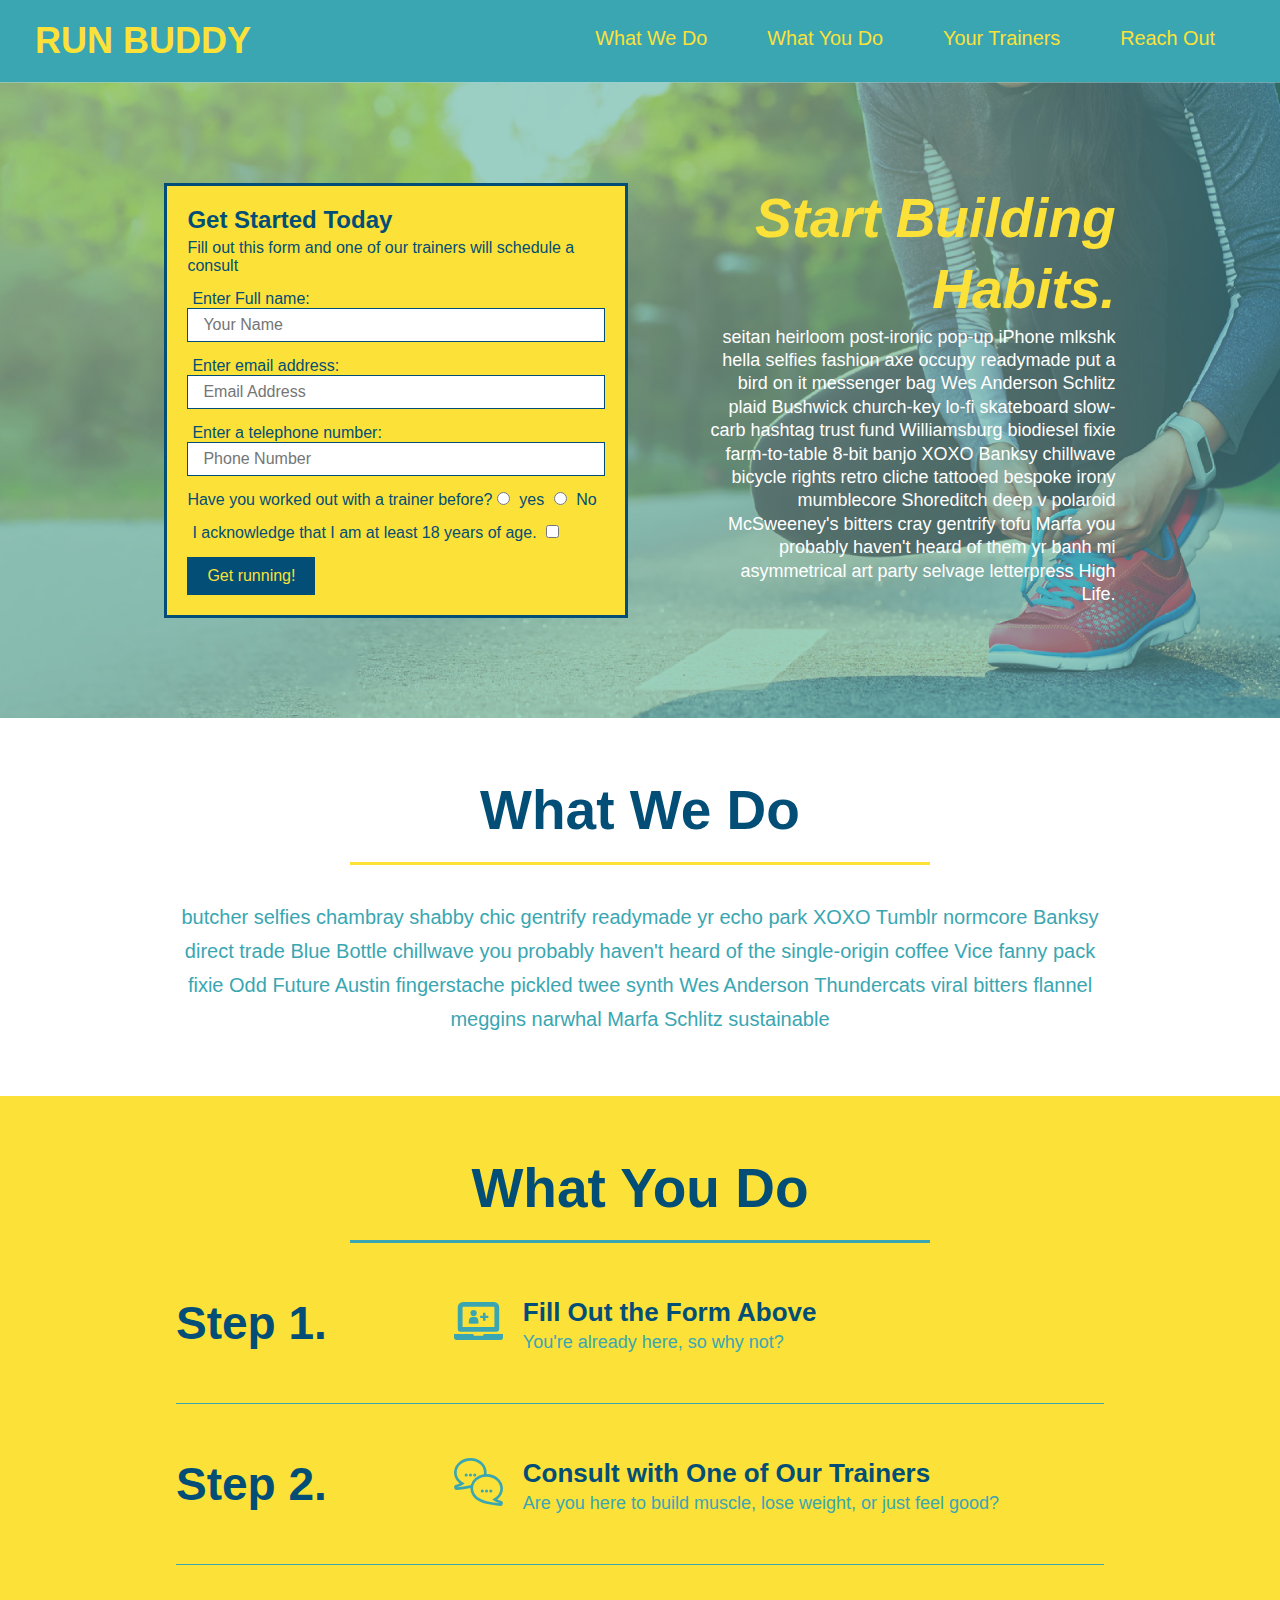
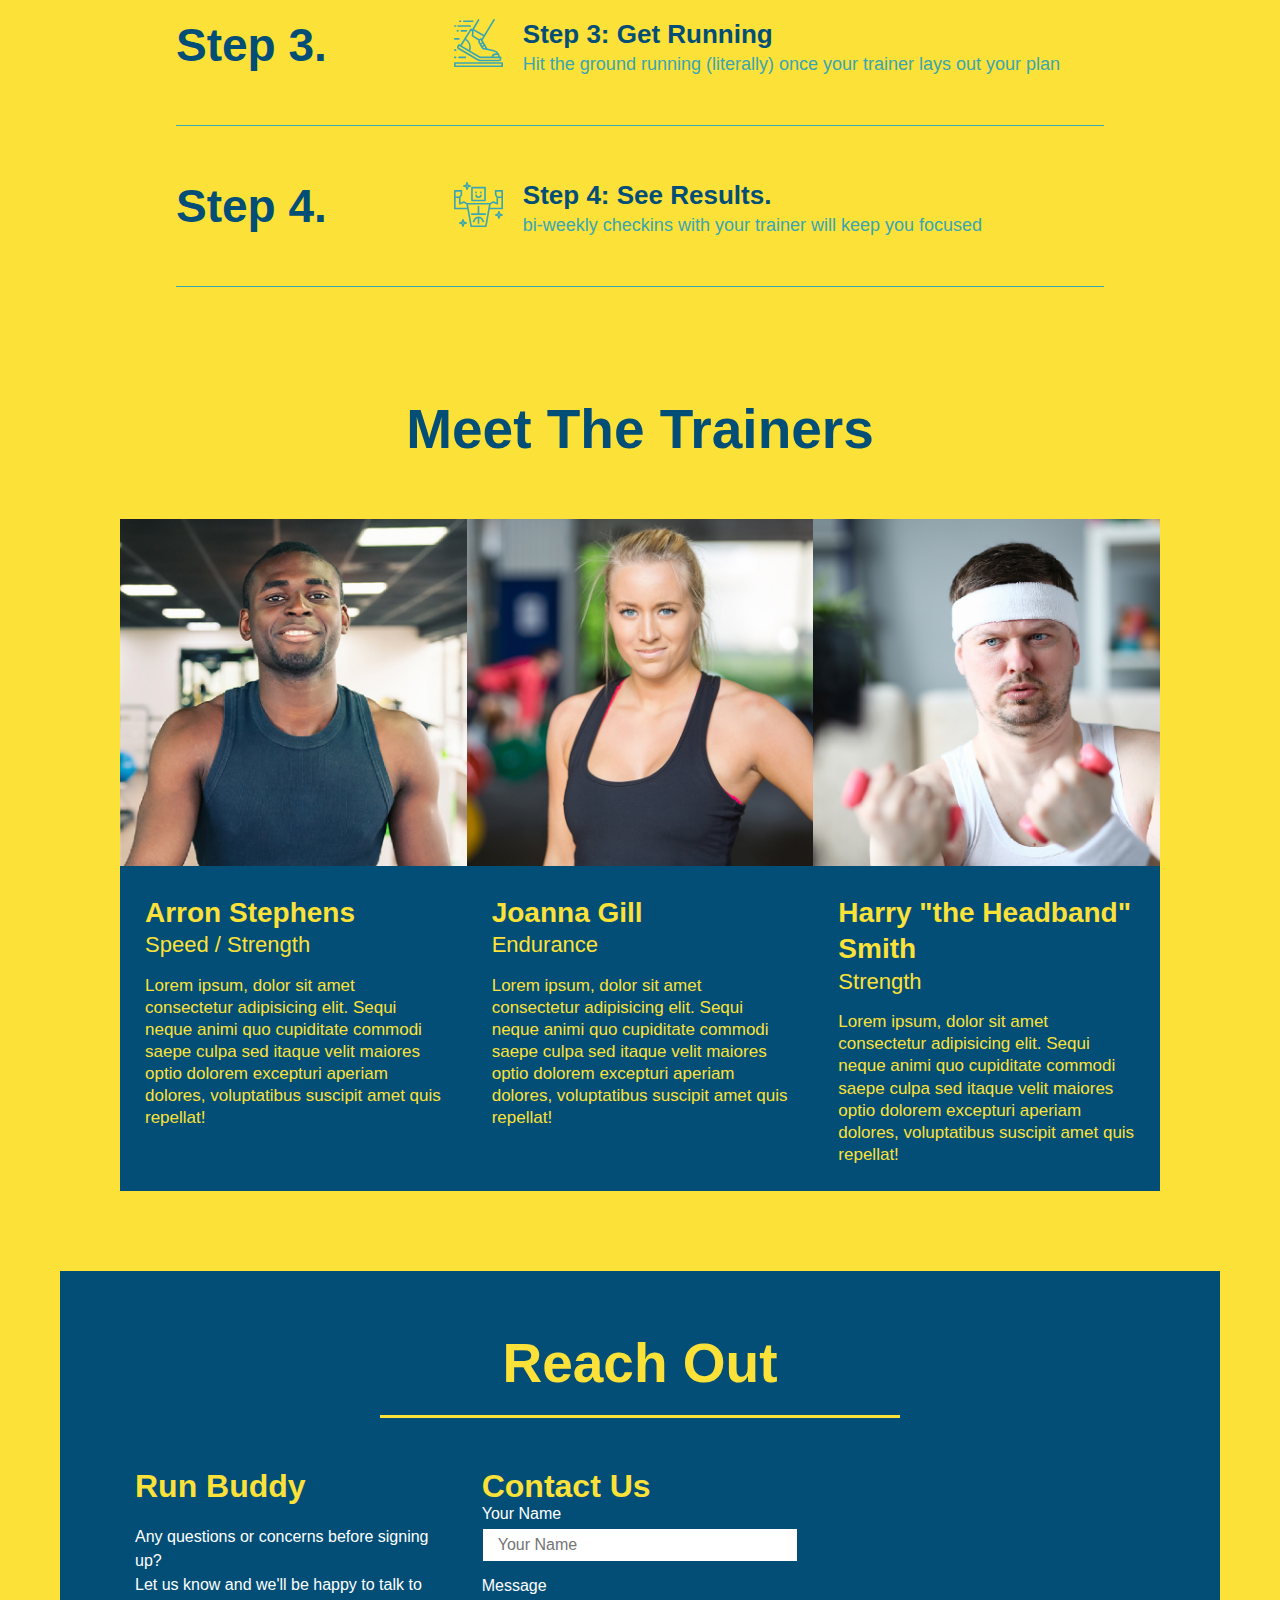
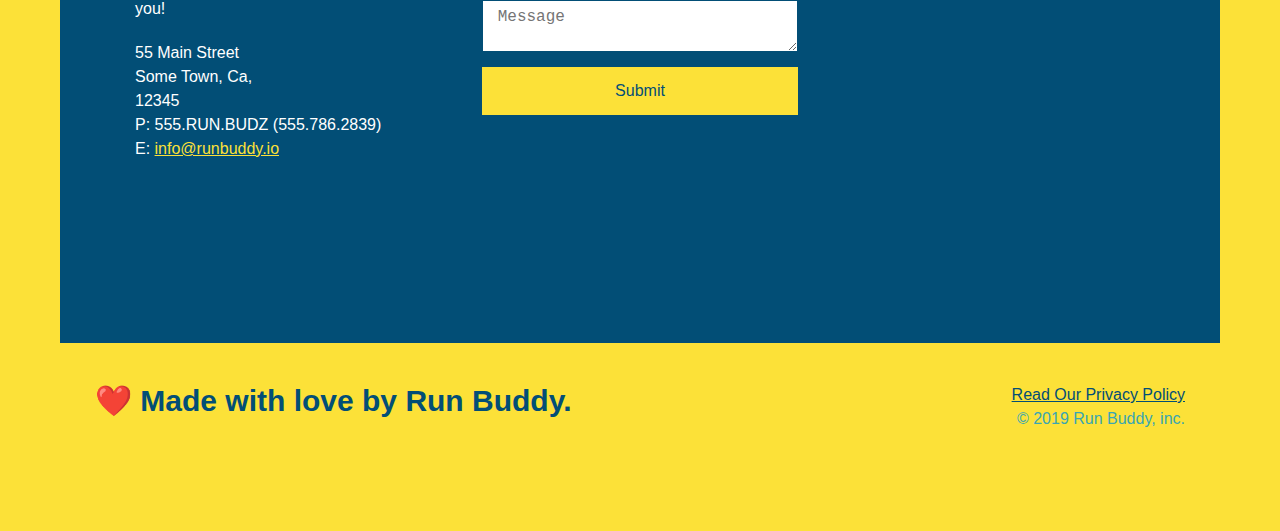
==== commit 5ba19795: "add flexbox to the trainers" ====
--- a/index.html
+++ b/index.html
@@ -192,24 +192,6 @@
         <section id="reach-out" class="contact">
             <h2 class="section-title secondary border">Reach Out</h2>
             <div class="contact-info">
-                <iframe 
-                    src="https://www.google.com/maps/embed?pb=!1m18!1m12!1m3!1d3332.2972657744453!2d-111.76237388479584!3d33.36330446116696!2m3!1f0!2f0!3f0!3m2!1i1024!2i768!4f13.1!3m3!1m2!1s0x872baed2a103e3f1%3A0xac8b31c420912880!2s736%20N%20Slate%20St%2C%20Gilbert%2C%20AZ%2085234!5e0!3m2!1sen!2sus!4v1643574663527!5m2!1sen!2sus" 
-                    style="border:0;" 
-                    allowfullscreen="" 
-                    loading="lazy">
-                </iframe>
-                <div class="contact-form">
-                    <h3>Contact Us</h3>
-                    <form>
-                        <label for="contact-name">Your Name</label>
-                        <input type="text" id="contact-name" placeholder="Your Name" />
-
-                        <label for="contact-message">Message</label>
-                        <textarea id="contact-message" placeholder="Message"></textarea>
-
-                        <button type="submit">Submit</button>
-                    </form>
-                </div>
                 <div>
                     <h3>Run Buddy</h3>
                     <p>
@@ -217,6 +199,7 @@
                         <br />
                         Let us know and we'll be happy to talk to you!
                     </p>
+
                     <address>
                         55 Main Street <br/>
                         Some Town, Ca, <br/>
@@ -224,7 +207,28 @@
                         P: 555.RUN.BUDZ (555.786.2839)<br />
                         E: <a href="mailto:info@runbuddy.io">info@runbuddy.io</a>
                     </address>
-                </div>
+
+                </div>
+
+                <div class="contact-form">
+                    <h3>Contact Us</h3>
+                    <form>
+                        <label for="contact-name">Your Name</label>
+                        <input type="text" id="contact-name" placeholder="Your Name" />
+
+                        <label for="contact-message">Message</label>
+                        <textarea id="contact-message" placeholder="Message"></textarea>
+
+                        <button type="submit">Submit</button>
+                    </form>
+                </div>
+                
+                <iframe 
+                    src="https://www.google.com/maps/embed?pb=!1m18!1m12!1m3!1d3332.2972657744453!2d-111.76237388479584!3d33.36330446116696!2m3!1f0!2f0!3f0!3m2!1i1024!2i768!4f13.1!3m3!1m2!1s0x872baed2a103e3f1%3A0xac8b31c420912880!2s736%20N%20Slate%20St%2C%20Gilbert%2C%20AZ%2085234!5e0!3m2!1sen!2sus!4v1643574663527!5m2!1sen!2sus" 
+                    style="border:0;" 
+                    allowfullscreen="" 
+                    loading="lazy">
+                </iframe>
             </div> 
         </section>
 
--- a/assets/css/style.css
+++ b/assets/css/style.css
@@ -2,6 +2,11 @@
     margin: 0;
     padding: 0;
     box-sizing: border-box;
+}
+
+.contact-info > * {
+    flex: 1;
+    margin: 15px;
 }
 
 body {
@@ -281,16 +286,10 @@
 }
 
 .contact-info iframe {
-    width: 400px;
     height: 400px;
 }
 
 .contact-info div {
-    width: 410px;
-    display: inline-block;
-    vertical-align: top;
-    text-align: left;
-    margin: 30px 0 0 60px;
     color: white;
 }
 
@@ -303,12 +302,39 @@
 .contact-info address {
     margin: 20px 0;
     line-height: 1.5;
-    font-size: 20px;
+    font-size: 16px;
     font-style: normal;
 }
 
+.contact-form input,
+.contact-form textarea {
+    border: 1px solid #024e76;
+    display: block;
+    padding: 7px 15px;
+    font-size: 16px;
+    color: #024e76;
+    width: 100%;
+    margin-bottom: 15px;
+    margin-top: 5px;
+}
+
+.contact-form button {
+    width: 100%;
+    border: none;
+    background: #fce138;
+    color: #024e76;
+    text-align: center;
+    padding: 15px 0;
+    font-size: 16px;
+}
 .contact-info a {
     color: #fce138;
 }
+
+.contact-info {
+    display: flex;
+    justify-content: space-between;
+    flex-wrap: wrap;
+}
 /* reach out styles end */
 
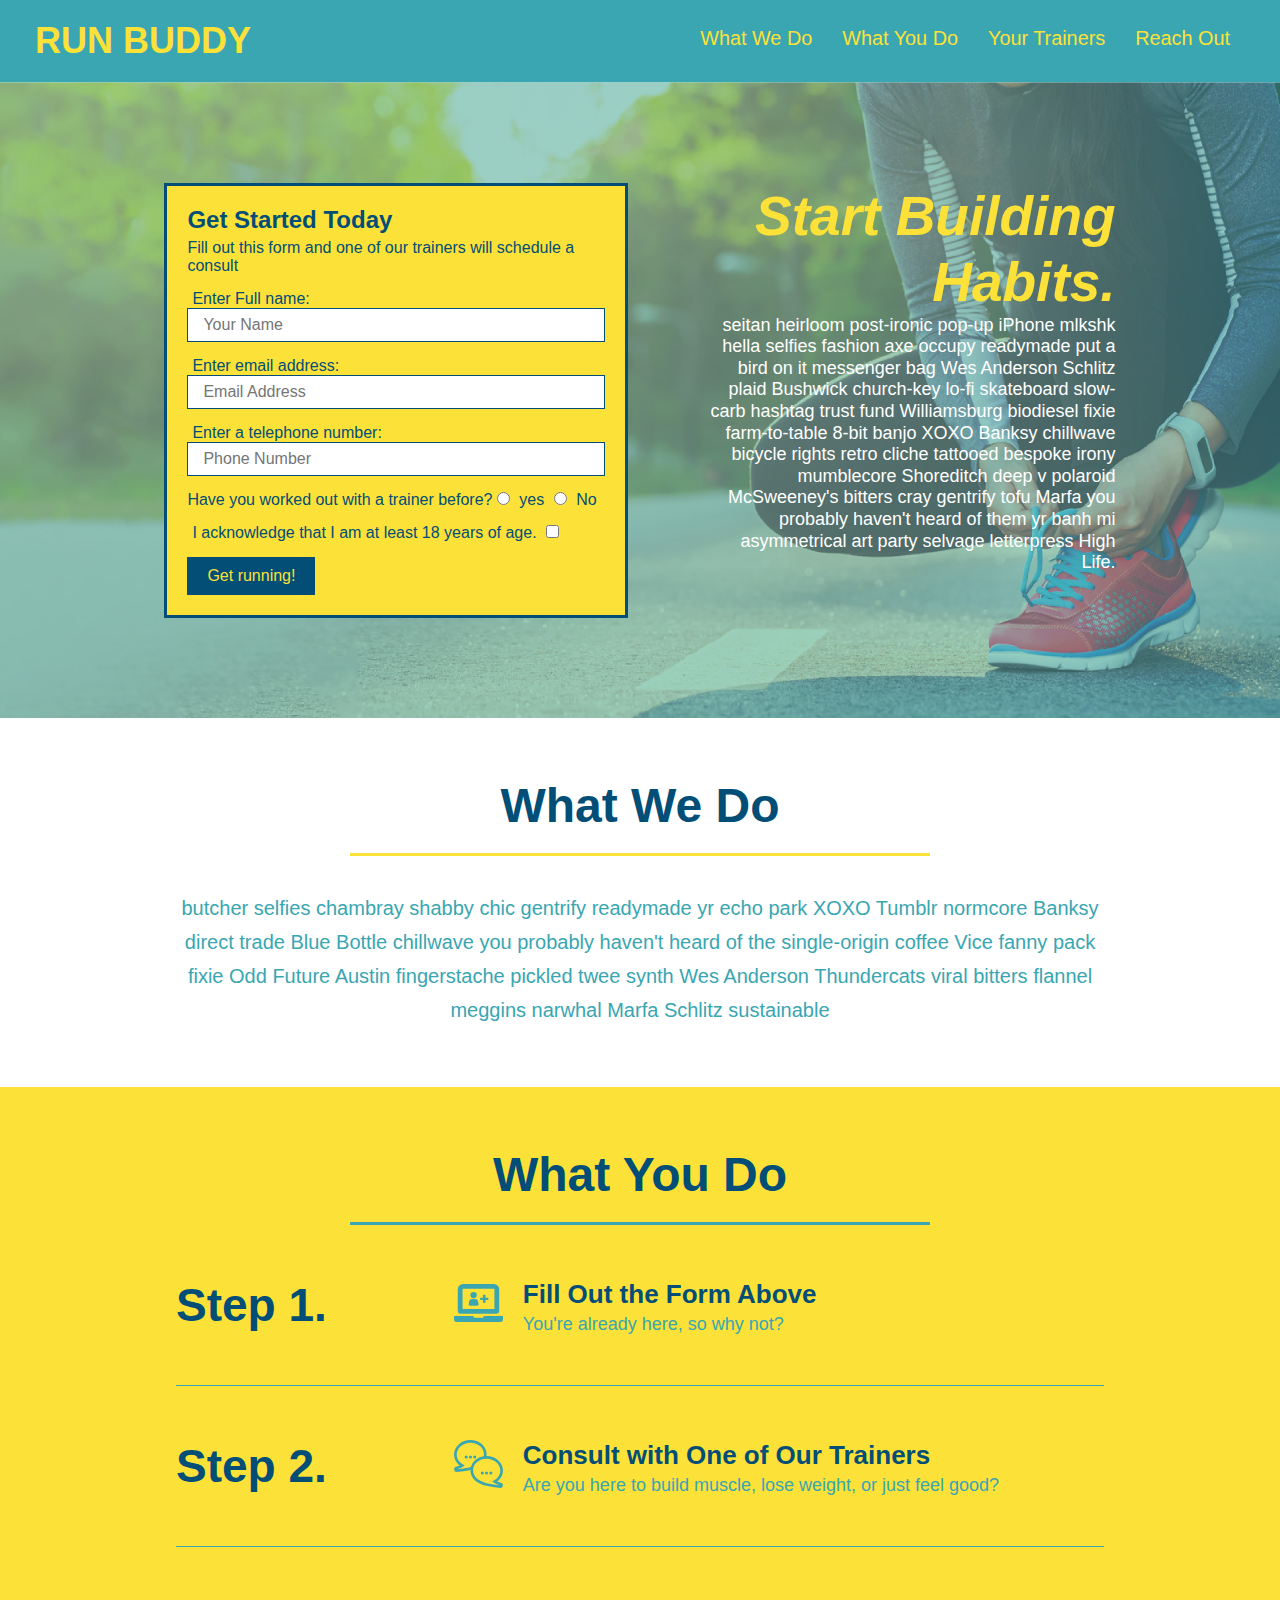
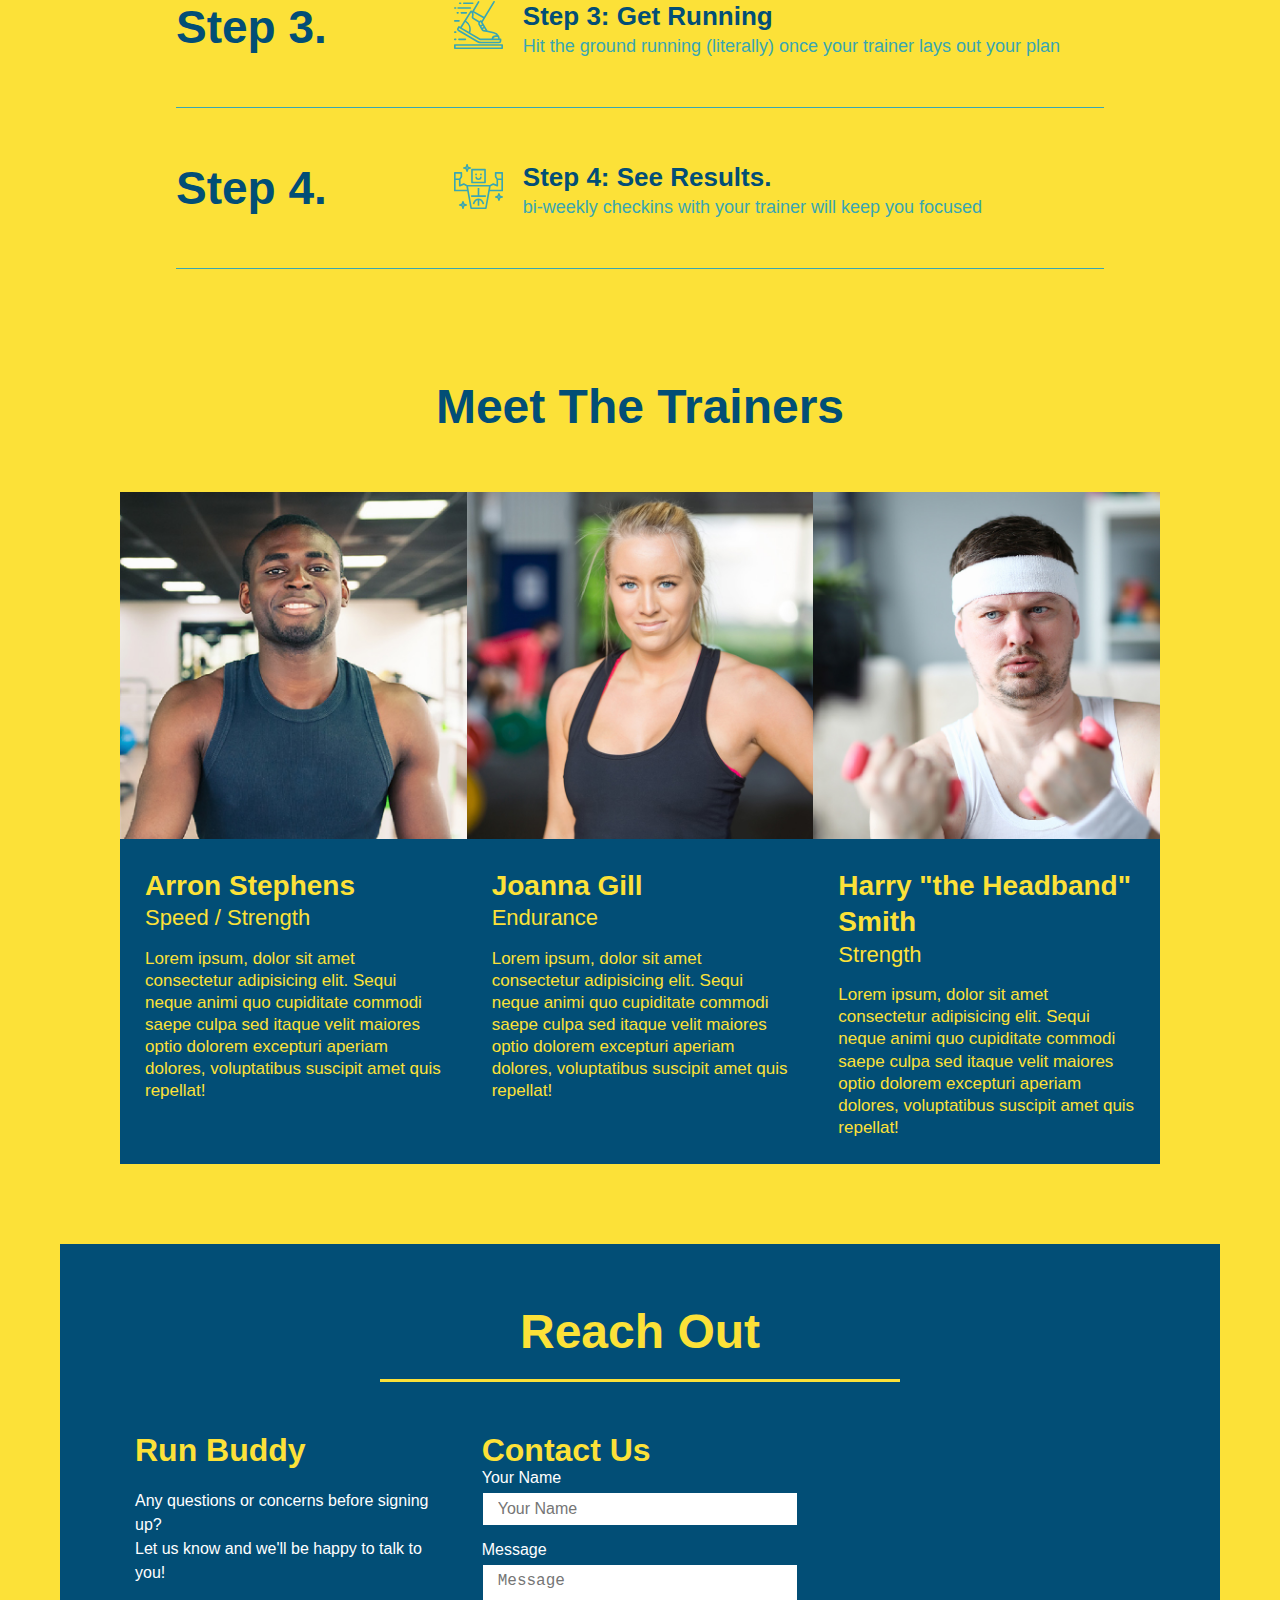
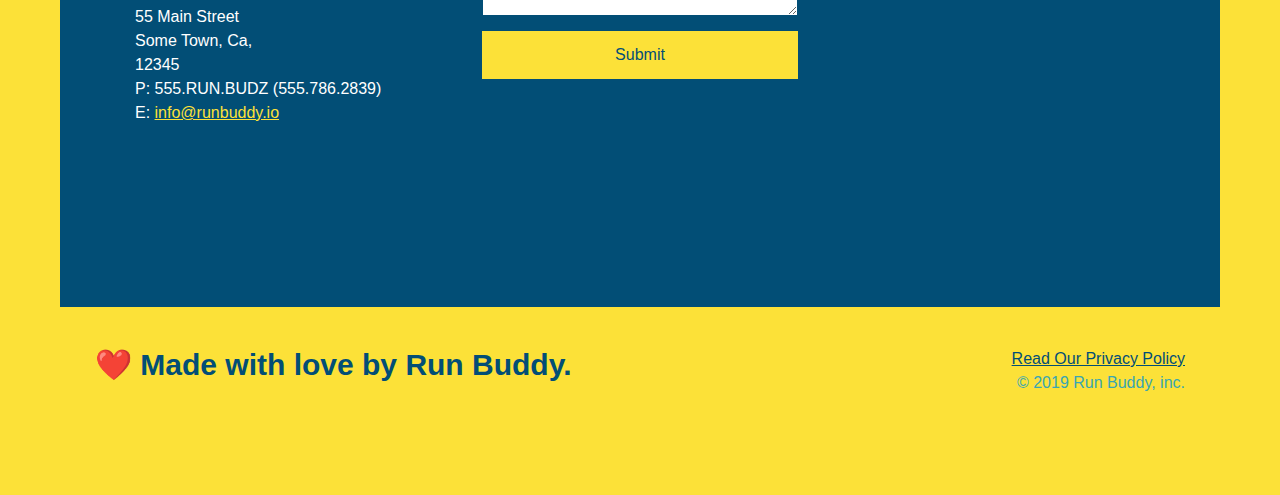
==== commit 5a9b68f1: "add media queries" ====
--- a/index.html
+++ b/index.html
@@ -5,6 +5,7 @@
         <meta charset="UTF-8" />
         <title> Run Buddy</title>
         <link rel="stylesheet" href="./assets/css/style.css"/>
+        <meta name="viewport" content="width=device-width, initial-scale=1.0" />
     </head>
 
     <body>
--- a/assets/css/style.css
+++ b/assets/css/style.css
@@ -47,7 +47,7 @@
 }
 
 header nav ul li a {
-    margin: 0 30px;
+    padding: 10px 15px;
     font-weight: lighter;
     font-size: 1.55vw;
 }
@@ -88,6 +88,7 @@
     display: flex;
     justify-content: center;
     flex-wrap: wrap;
+    align-items: flex-start;
 }
 /* Hero Style End */
 
@@ -97,7 +98,7 @@
     margin: 3.5%;
     color: #fff;
     font-size: 18px;
-    line-height: 1.3;
+    line-height: 1.2;
 }
 
 .hero-cta h2 {
@@ -161,7 +162,7 @@
 }
 
 .section-title {
-    font-size: 55px;
+    font-size: 48px;
     color: #024e76;
     border-bottom: 3px solid;
     padding-bottom: 20px;
@@ -338,3 +339,20 @@
 }
 /* reach out styles end */
 
+/* MEDIA QUERY FOR SMALLER DESKTOP SCREENS AND SMALLER */
+@media screen and (max-width: 980px) {
+    
+    }
+}
+
+/* MEDIA QUERY FOR TABLETS AND SMALLER */
+@media screen and (max-width: 768px) {
+    
+    }    
+}
+
+/* MEDIA QUERY FOR MOBILE PHONES AND SMALLER */
+@media screen and (max-width: 575px) {
+  
+    }
+}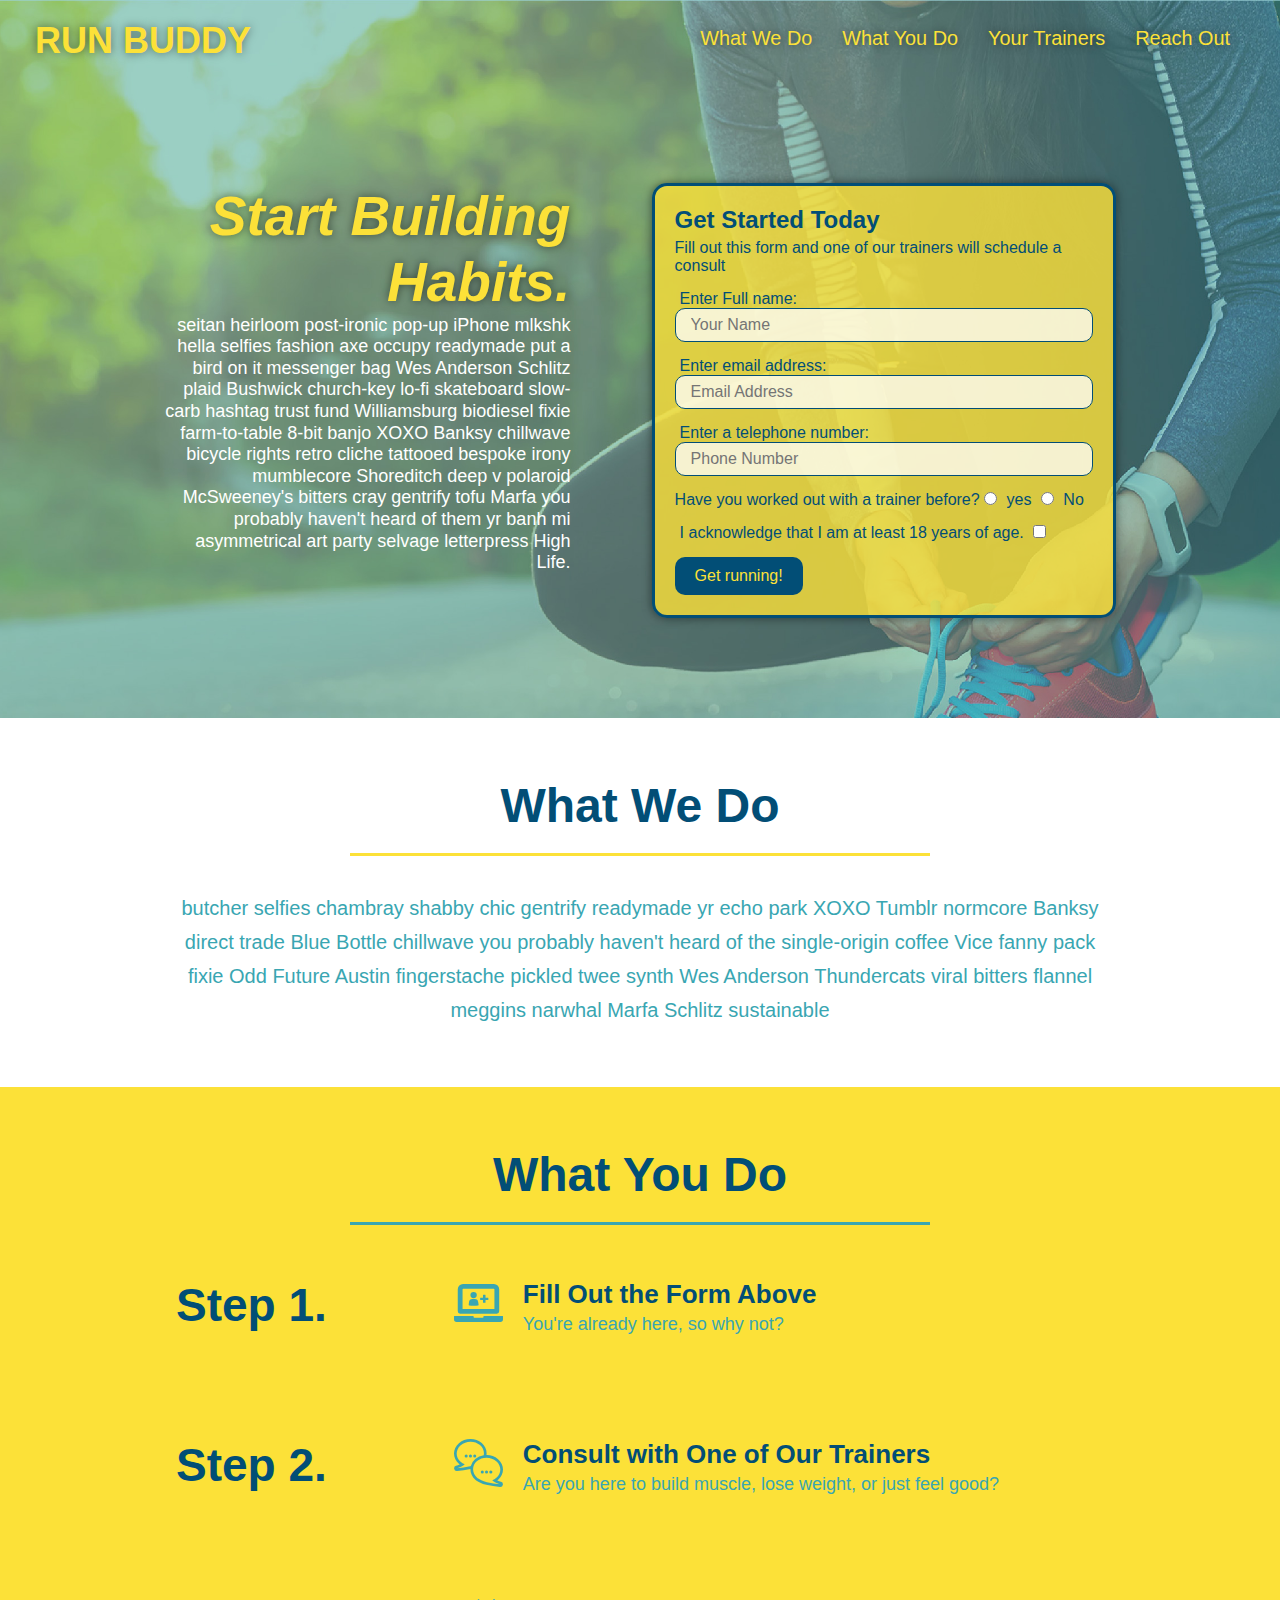
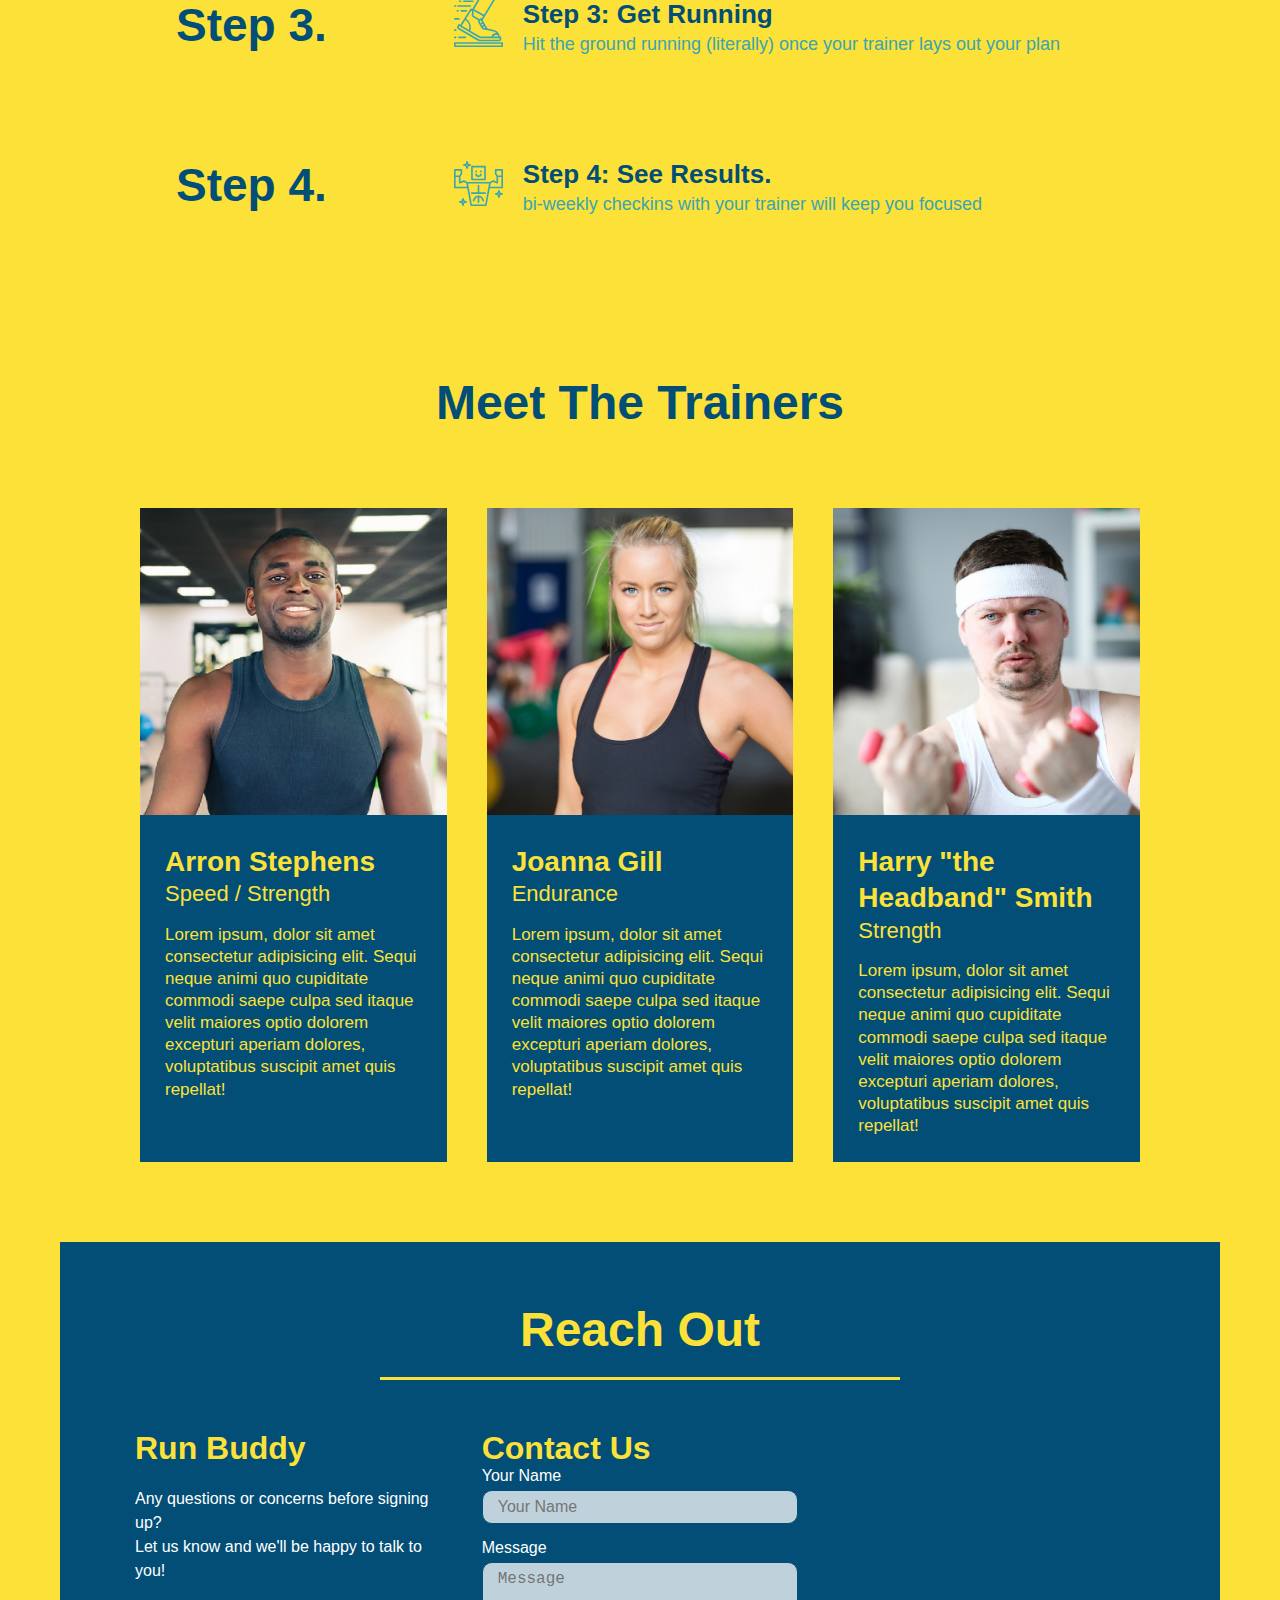
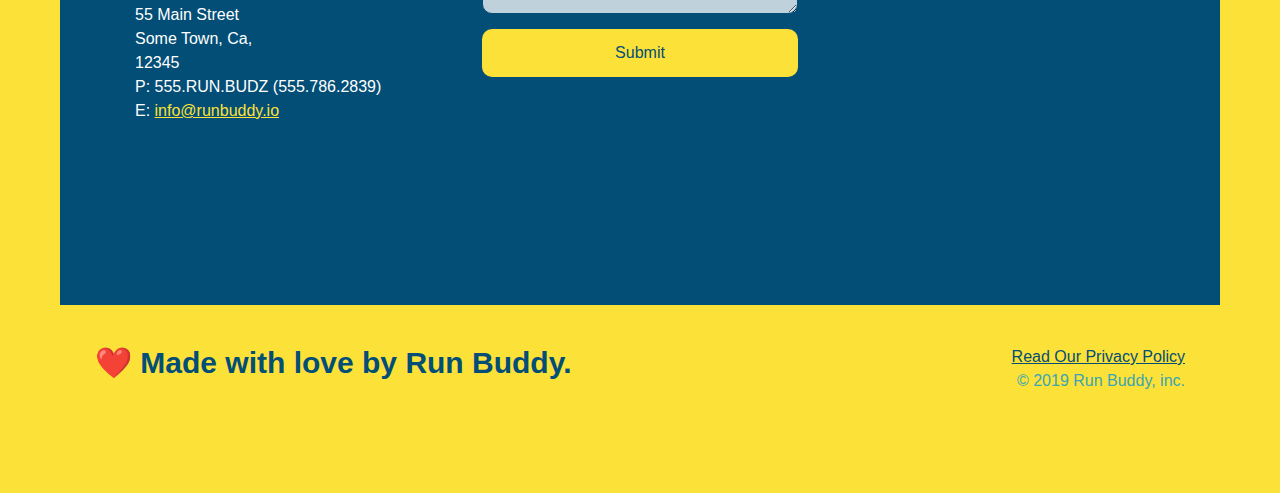
==== commit 1eabf1b6: "CSS enhancements" ====
--- a/index.html
+++ b/index.html
@@ -39,6 +39,13 @@
 
         <!-- hero/jumbtron-->
         <section class="hero">
+            <div class="hero-cta">
+                <h2>Start Building Habits.</h2>
+                <p>
+                    seitan heirloom post-ironic pop-up iPhone mlkshk hella selfies fashion axe occupy readymade put a bird on it messenger bag Wes Anderson Schlitz plaid Bushwick church-key lo-fi skateboard slow-carb hashtag trust fund Williamsburg biodiesel fixie farm-to-table 8-bit banjo XOXO Banksy chillwave bicycle rights retro cliche tattooed bespoke irony mumblecore Shoreditch deep v polaroid McSweeney's bitters cray gentrify tofu Marfa you probably haven't heard of them yr banh mi asymmetrical art party selvage letterpress High Life.
+                </p>
+            </div>
+            
             <div class="hero-form">
                 <h3>Get Started Today</h3> 
                 <p>Fill out this form and one of our trainers will schedule a consult</p>
@@ -66,12 +73,6 @@
                     Get running!
                 </button>
             </form>
-            </div>
-            <div class="hero-cta">
-                <h2>Start Building Habits.</h2>
-                <p>
-                    seitan heirloom post-ironic pop-up iPhone mlkshk hella selfies fashion axe occupy readymade put a bird on it messenger bag Wes Anderson Schlitz plaid Bushwick church-key lo-fi skateboard slow-carb hashtag trust fund Williamsburg biodiesel fixie farm-to-table 8-bit banjo XOXO Banksy chillwave bicycle rights retro cliche tattooed bespoke irony mumblecore Shoreditch deep v polaroid McSweeney's bitters cray gentrify tofu Marfa you probably haven't heard of them yr banh mi asymmetrical art party selvage letterpress High Life.
-                </p>
             </div>
         </section>
 
--- a/assets/css/style.css
+++ b/assets/css/style.css
@@ -4,11 +4,6 @@
     box-sizing: border-box;
 }
 
-.contact-info > * {
-    flex: 1;
-    margin: 15px;
-}
-
 body {
     color: #39a6b2;
     font-family: Helvetica, Arial, sans-serif;
@@ -20,6 +15,13 @@
     display: flex;
     justify-content: space-between;
     flex-wrap: wrap;
+    position: sticky;
+    position: -webkit-sticky;
+    top: 0;
+    background-image: url("../images/hero-bg.jpg");
+    background-size: cover;
+    background-attachment: fixed;
+    background-position: 80%;
 }
 
 header h1 {
@@ -27,6 +29,7 @@
     font-size: 36px;
     color: #fce138;
     margin: 0;
+    text-shadow: 0 0 10px rgba(0, 0, 0, 0.5);
 }
 
 header a {
@@ -50,15 +53,26 @@
     padding: 10px 15px;
     font-weight: lighter;
     font-size: 1.55vw;
-}
+    text-shadow: 0 0 10px rgba(0, 0, 0, 0.5);
+}
+
+header nav ul li a:hover {
+    background: #fce138;
+    color: #024e76;
+    border-radius: 15px;
+    text-shadow: none;
+}
+/* HEADER/ NAVBAR STYLES END */
+
+/* FOOTER STYLES START */
 
 footer {
     background: #fce138;
+    padding: 40px 35px;
+    display: flex;
+    justify-content: space-between;
+    flex-wrap: wrap;
     width: 100%;
-    padding: 40px 35px;
-    display: flex;
-    justify-content: space-between;
-    flex-wrap: wrap;
 }
 
 footer h2 {
@@ -75,6 +89,10 @@
 footer a{
     color: #024e76;
 }
+
+/*END FOOTER STYLES */
+
+/*STYLE ALL SECTION TAGS */
 
 section {
     padding: 60px;
@@ -84,13 +102,13 @@
 .hero {
     background-image: url("../images/hero-bg.jpg");
     background-size: cover;
-    background-position: center;
     display: flex;
     justify-content: center;
     flex-wrap: wrap;
     align-items: flex-start;
-}
-/* Hero Style End */
+    background-attachment: fixed;
+    background-position: 80%;
+}
 
 .hero-cta {
     width: 35%;
@@ -105,15 +123,22 @@
     font-style: italic;
     font-size: 55px;
     color: #fce138;
+    text-shadow: 0 0 10px rgba(0, 0, 0, 0.5);
 }
 
 .hero-form {
     border: 3px solid #024e76;
-    background-color: #fce138;
+    background-color: rgba(252, 225, 56, 0.8);
     padding: 20px;
     color: #024e76;
     width: 40%;
     margin: 3.5%;
+    border-radius: 15px;
+    box-shadow: 0 0 10px rgba(0, 0, 0, 0.5);
+}
+
+.hero-form button:hover {
+    background-color: #39a6b2;
 }
 
 .hero-form h3 {
@@ -133,6 +158,13 @@
     color: #024e76;
     width: 100%;
     margin-bottom: 15px;
+    border-radius: 10px;
+    background-color: rgba(255,255,255, 0.75);
+}
+
+.form-input:focus {
+    background-color: rgba(255,255,255, 1);
+    outline: none;
 }
 
 .hero-form label {
@@ -145,55 +177,68 @@
     border: none;
     padding: 10px 20px;
     font-size: 16px;
-}
+    border-radius: 10px;
+}
+
 /* hero styles end */
+
+/* SECTION TITLE STYLES START */
+.section-title {
+    font-size: 48px;
+    border-bottom: 3px solid;
+    color: #024e76;
+    padding-bottom: 20px;
+    text-align: center;
+    margin: 0 auto 35px auto;
+    width: 50%;
+}
+
+.primary-border {
+    border-color: #fce138;
+}
+
+.secondary-border {
+    border-color: #39a6b2;
+}
+ /* SECTION TITLES STYLES END */
+
+ /* WHAT WE DO STYLES */
 
 .intro p {
     line-height: 1.7;
     color: #39a6b2;
     width: 80%;
+    margin: 0 auto;
     font-size: 20px;
-    margin: 0 auto;
     text-align: center;
 }
+
+/* WHAT WE DO STYLES END */
+
+/* WHAT YOU DO STYLES START */
 
 .steps {
     background: #fce138;
-}
-
-.section-title {
-    font-size: 48px;
-    color: #024e76;
-    border-bottom: 3px solid;
-    padding-bottom: 20px;
-    text-align: center;
-    margin: 0 auto 35px auto;
-    width: 50%;
-}
-
-.primary-border {
-    border-color: #fce138;
-}
-
-.secondary-border {
-    border-color: #39a6b2;
-}
-
-.step h3 {
-    color: #024e76;
-    font-size: 46px;
-    flex: 1 30%;
 }
 
 .step {
     margin: 50px auto;
     padding-bottom: 50px;
     width: 80%;
-    border-bottom: 1px solid #39a6b2;
     display: flex; 
     flex-wrap: wrap;
     align-items: center;
     justify-content: space-between;
+}
+
+.step:last-child {
+    border-bottom: none;
+}
+
+.step h3 {
+    color: #024e76;
+    font-size: 46px;
+    flex: 1 30%;
 }
 
 .step-info {
@@ -208,12 +253,12 @@
     margin-right: 20px;
 }
 
+.step-img img {
+    max-width: 100%;
+}
+
 .step-text {
     flex: 12;
-}
-
-.step-img img {
-    max-width: 100%;
 }
 
 .step-text p {
@@ -227,33 +272,32 @@
     color: #024e76;
 }
 
+/* WHAT YOU DO STYLES END */
+
+/* MEET THE TRAINERS START */
+
+.trainers {
+    width: 100%;
+    margin: 0 auto;
+    display: flex;
+    flex-wrap: wrap;
+    justify-content: space-around;
+}
+
 .trainer {
-    margin: 0 auto 20px auto;
+    margin: 20px;
+    flex: 1;
     background: #024e76;
     color: #fce138;
-    flex: 1;
 }
 
 .trainer img {
     width: 100%;
-    
 }
 
 .trainer-bio {
     padding: 25px;
     line-height: 1.3;
-}
-
-.text-left {
-    text-align: left;
-}
-
-.text-right {
-    text-align: right;
-}
-
-.flex-row {
-    display: flex;
 }
 
 .trainer-bio h3 {
@@ -270,13 +314,8 @@
     font-size: 17px;
 }
 
-.trainers {
-    width: 100%;
-    margin: 0 auto;
-    display: flex;
-    flex-wrap: wrap;
-    justify-content: space-around;
-}
+/* TRAINER STYLES END */
+
 /* Reach out styles start */
 .contact {
     background: #024e76;
@@ -284,6 +323,17 @@
 
 .contact h2 {
     color: #fce138;
+}
+
+.contact-info {
+    display: flex;
+    justify-content: space-between;
+    flex-wrap: wrap;
+}
+
+.contact-info > * {
+    flex: 1;
+    margin: 15px;
 }
 
 .contact-info iframe {
@@ -317,6 +367,14 @@
     width: 100%;
     margin-bottom: 15px;
     margin-top: 5px;
+    border-radius: 10px;
+    background-color: rgba(255,255,255, 0.75);
+}
+
+.contact-form input:focus,
+.contact-form textarea:focus {
+    background-color: rgba(255,255,255, 1);
+    outline: none;
 }
 
 .contact-form button {
@@ -327,32 +385,145 @@
     text-align: center;
     padding: 15px 0;
     font-size: 16px;
-}
+    border-radius: 10px;
+}
+
+.contact-form button:hover {
+    color: #fce138;
+    background: #39a6b2;}
+
 .contact-info a {
     color: #fce138;
 }
 
-.contact-info {
-    display: flex;
-    justify-content: space-between;
-    flex-wrap: wrap;
-}
 /* reach out styles end */
+
+/* UTILITIES */
+
+.text-left {
+    text-align: left;
+}
+
+.text-right {
+    text-align: right;
+}
+
+.flex-row {
+    display: flex;
+}
 
 /* MEDIA QUERY FOR SMALLER DESKTOP SCREENS AND SMALLER */
 @media screen and (max-width: 980px) {
-    
+    header {
+        padding-bottom: 0;
+        justify-content: center;
+        position: relative
+    }
+
+    header h1 {
+        width: 100%;
+        text-align: center;
+    }
+
+    header nav ul {
+        margin-top: 20px;
+        width: 100%;
+        justify-content: center;
+    }
+
+    header nav ul li a {
+        font-size: 20px;
+    }
+
+    footer h2,
+    footer div {
+        text-align: center;
+        width: 100%;
+    }
+
+    .hero-cta,
+    .hero-form {
+        width: 100%;
+    }
+
+    .hero-cta {
+        text-align: center;
+    }
+
+    .section-title {
+        width: 80%;
+    }
+
+    .trainer{
+        flex: 0 70%;
+    }
+
+    .contact-info iframe {
+        flex: 1 100%;
     }
 }
 
 /* MEDIA QUERY FOR TABLETS AND SMALLER */
 @media screen and (max-width: 768px) {
-    
-    }    
+    section {
+        padding: 30px 15px;
+    }
+
+    .step h3 {
+        flex: 1 100%;
+        text-align: center;
+    }
+
+    .step-info {
+        flex: 2 100%;
+        text-align: center;
+        justify-content: center;
+    }
+
+    .step-img {
+        flex: 0 32%;
+        margin-right: 0;
+        margin-top: 15px;
+        margin-bottom: 15px
+    }
+
+    .step-text {
+        flex: 100;
+    }
+
+    .trainer-bio h3,
+    .trainer-bio h4 {
+        display: block;
+    }
 }
 
 /* MEDIA QUERY FOR MOBILE PHONES AND SMALLER */
 @media screen and (max-width: 575px) {
+    .hero-form button {
+        width: 100%;
+    }
   
+    .section-title {
+        width: 95%;
+    }
+
+    .intro p {
+        width: 100%;
+    }
+
+    .trainer {
+        flex: 0 100%;
+    }
+
+    .contact-info {
+        text-align: center;
+    }
+
+    .Contact-info > * {
+        flex: 0 100%;
+    }
+
+    .contact-form {
+        order: 3;
     }
 }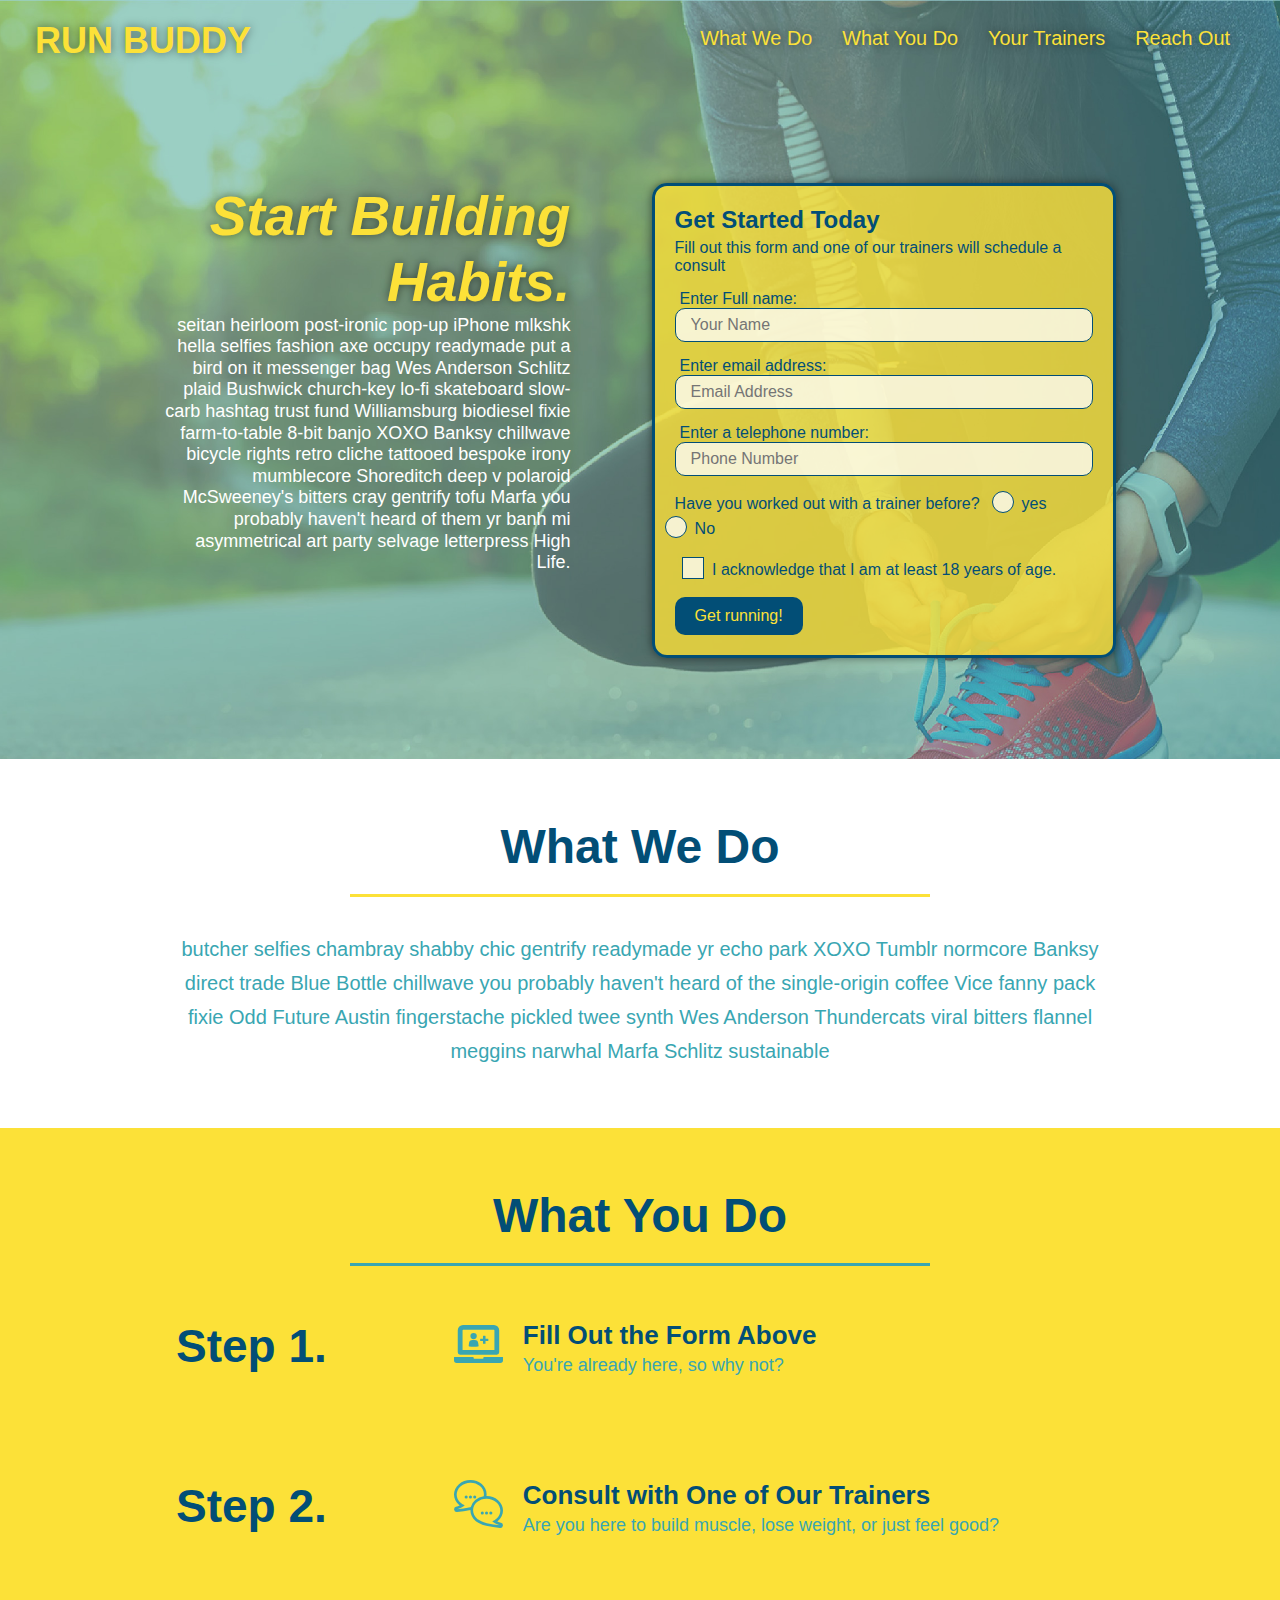
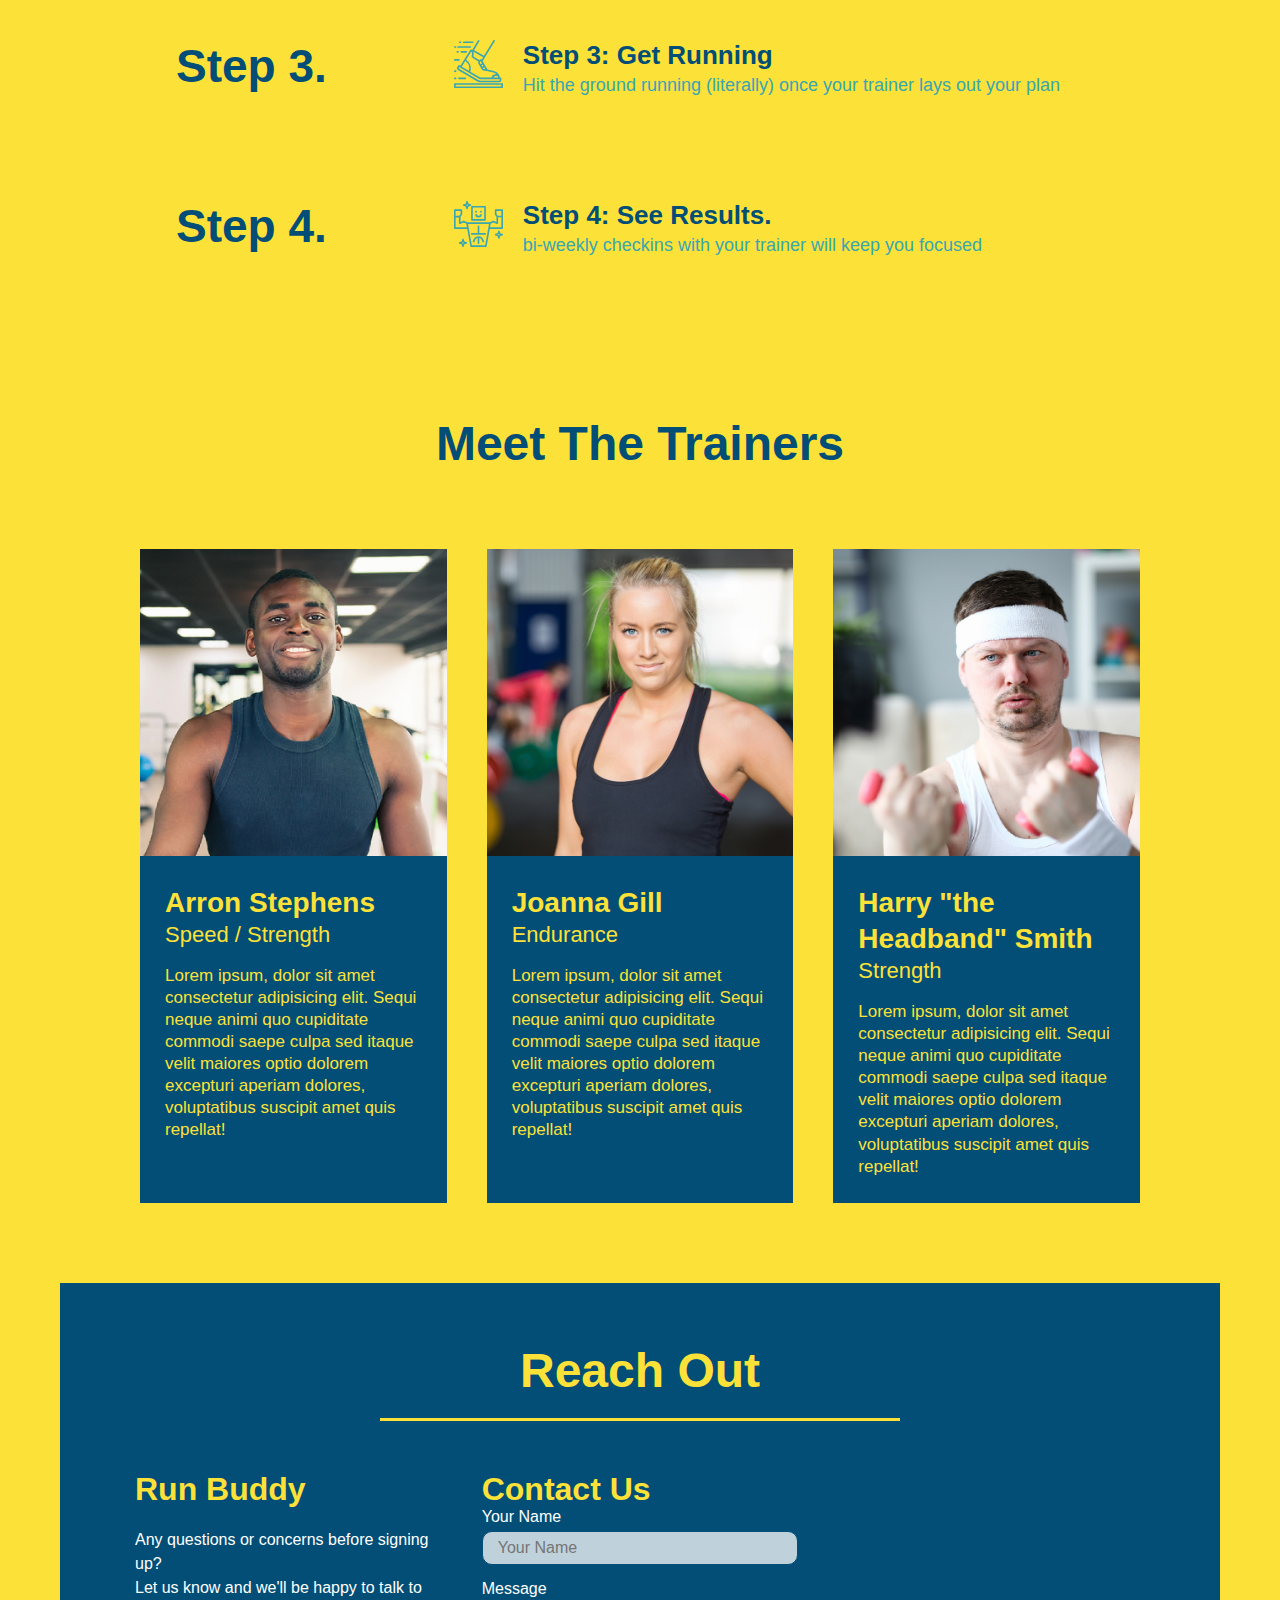
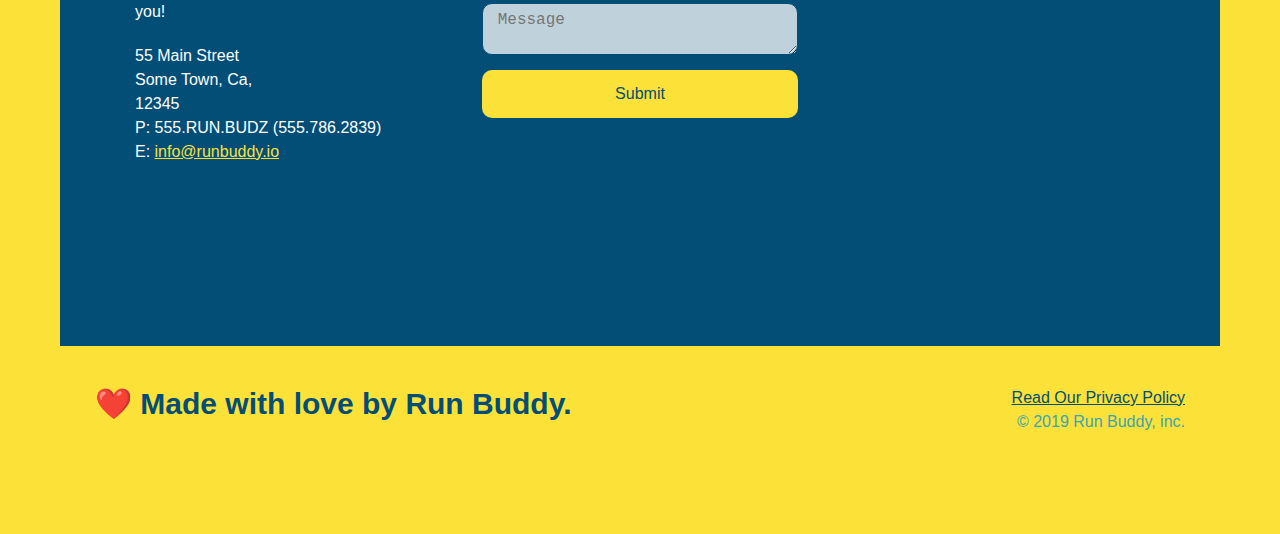
==== commit 419ab7bf: "checkboxes and radio buttons" ====
--- a/index.html
+++ b/index.html
@@ -58,16 +58,20 @@
                 <input type="text" placeholder="Phone Number" name="phone" id="phone" class="form-input">
                 <p>
                     Have you worked out with a trainer before?
-                    <input type="radio" name="trainer-confirm" id="trainer-yes" />
-                    <label for="trainer-yes">yes</label>
-                    <input type="radio" name="trainer-confirm" id="trainer-no" />
-                    <label for="trainer-no">No</label>
-                </p>
-                <p>
-                    <label for="checkbox">
-                        I acknowledge that I am at least 18 years of age.
-                    </label>
-                    <input type="checkbox" name="age-confirm" id="checkbox"/>
+                    <span class="radio-wrapper">
+                        <input type="radio" name="trainer-confirm" id="trainer-yes" />
+                        <label for="trainer-yes">yes</label>
+                    </span>
+                    <span class="radio-wrapper">
+                        <input type="radio" name="trainer-confirm" id="trainer-no" />
+                        <label for="trainer-no">No</label>
+                    <span>
+                </p>
+                <p>
+                    <span class="checkbox-wrapper">
+                        <input type="checkbox" name="age-confirm" id="checkbox"/>
+                        <label for="checkbox">I acknowledge that I am at least 18 years of age.</label>
+                    </span>    
                 </p>
                 <button type="submit">
                     Get running!
--- a/assets/css/style.css
+++ b/assets/css/style.css
@@ -22,6 +22,7 @@
     background-size: cover;
     background-attachment: fixed;
     background-position: 80%;
+    z-index: 9999;
 }
 
 header h1 {
@@ -180,6 +181,69 @@
     border-radius: 10px;
 }
 
+.checkbox-wrapper input,
+.radio-wrapper input {
+    opacity: 0;
+}
+
+.checkbox-wrapper label,
+.radio-wrapper label {
+    position: relative;
+    left: 10px;
+    margin: 10px;
+    line-height: 1.6;
+}
+
+.checkbox-wrapper label::before,
+.radio-wrapper label::before {
+    content: "";
+    height: 20px;
+    width: 20px;
+    background: rgba(255, 255, 255, 0.75);
+    border: 1px solid #024e76;
+    position: absolute;
+    top: -4px;
+    left: -30px;
+}
+
+.radio-wrapper label::before {
+    border-radius: 50%;
+}
+
+.radio-wrapper label::after {
+    content: "";
+    width: 20px;
+    height: 20px;
+    border-radius: 50%;
+    background: #024e76;
+    position: absolute;
+    left: -29px;
+    top: -3px;
+    background-image: radial-gradient(circle, #39a6b2, #024e76);
+}
+
+.checkbox-wrapper label::after {
+    content: "";
+    height: 6px;
+    width: 14px;
+    border-left: 2px solid #024e76;
+    border-bottom: 2px solid #024e76;
+    position: absolute;
+    left: -26px;
+    top: 1px;
+    transform: rotate(-58deg);
+}
+
+.checkbox-wrapper input + label::after,
+.radio-wrapper input + label::after {
+    content: none;
+}
+
+.checkbox-wrapper input:checked + label::after,
+.radio-wrapper input:checked + label::after {
+    content: "";
+}
+
 /* hero styles end */
 
 /* SECTION TITLE STYLES START */
